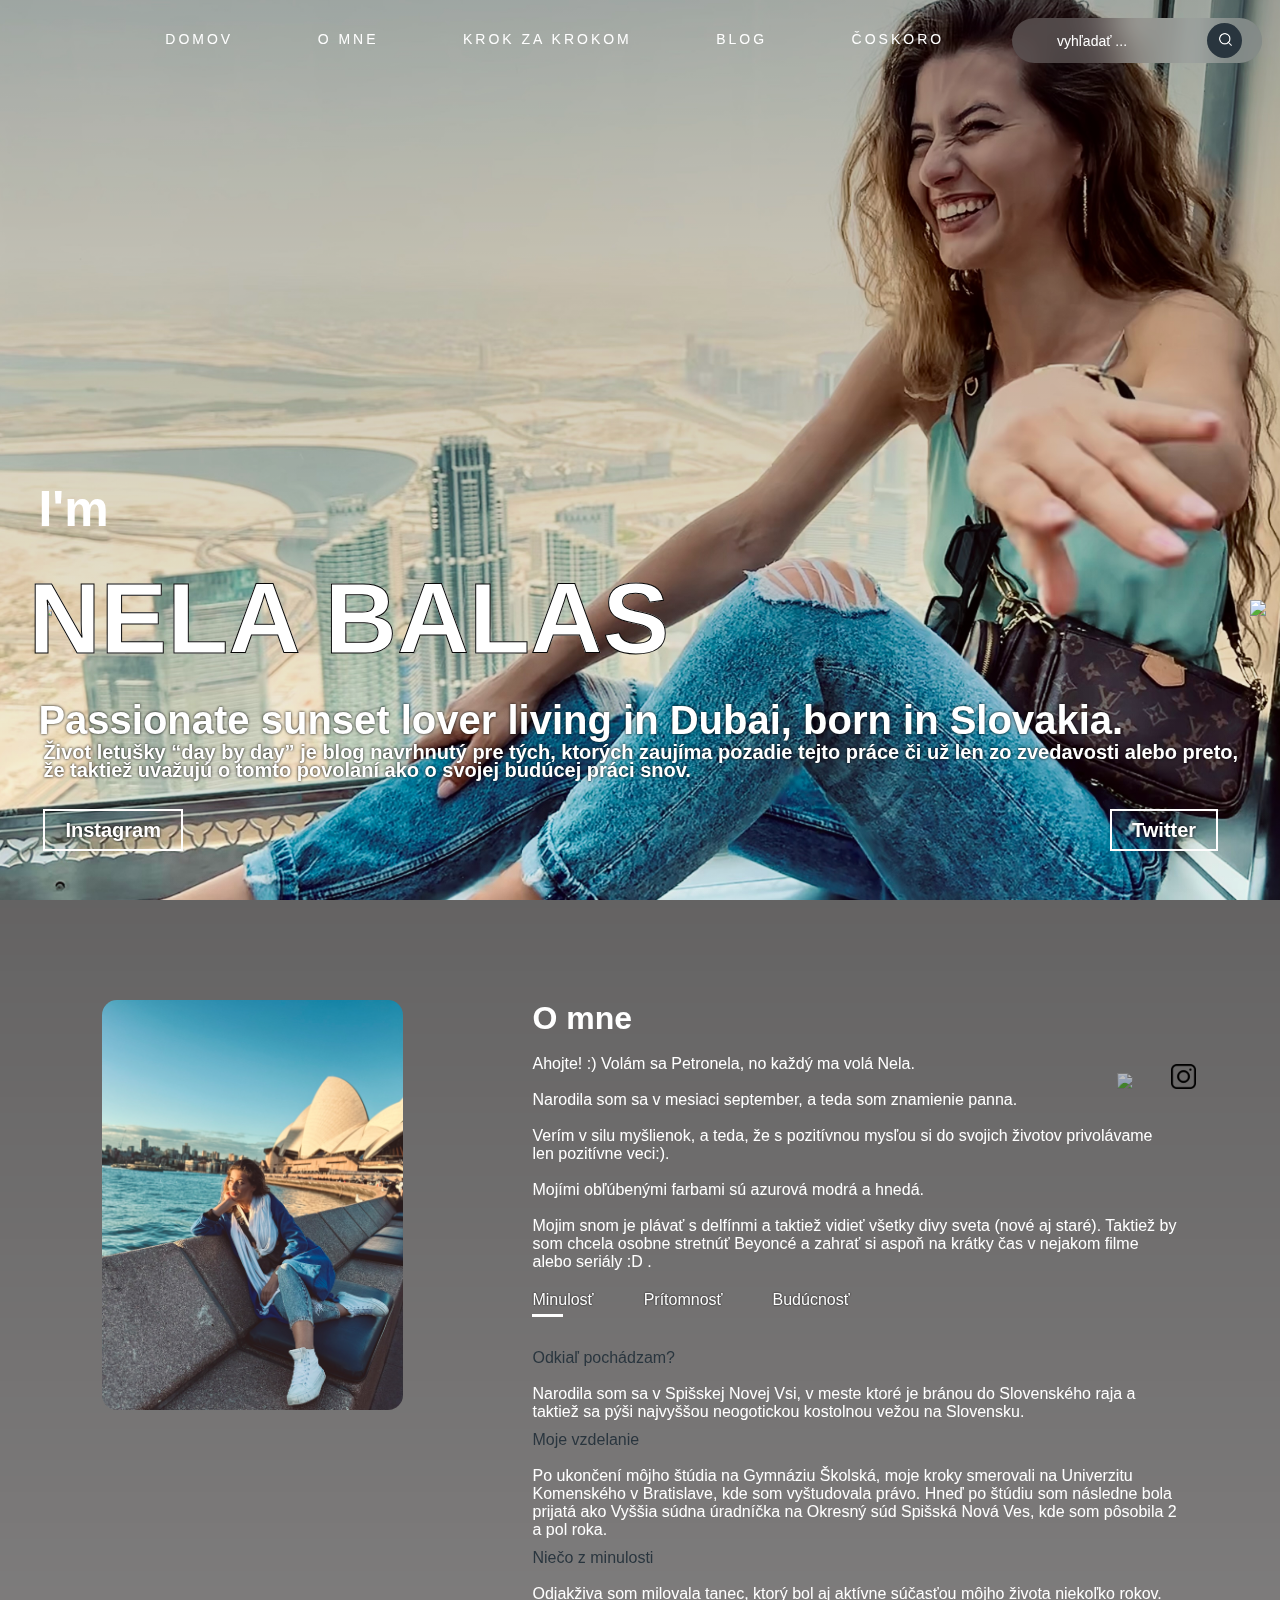
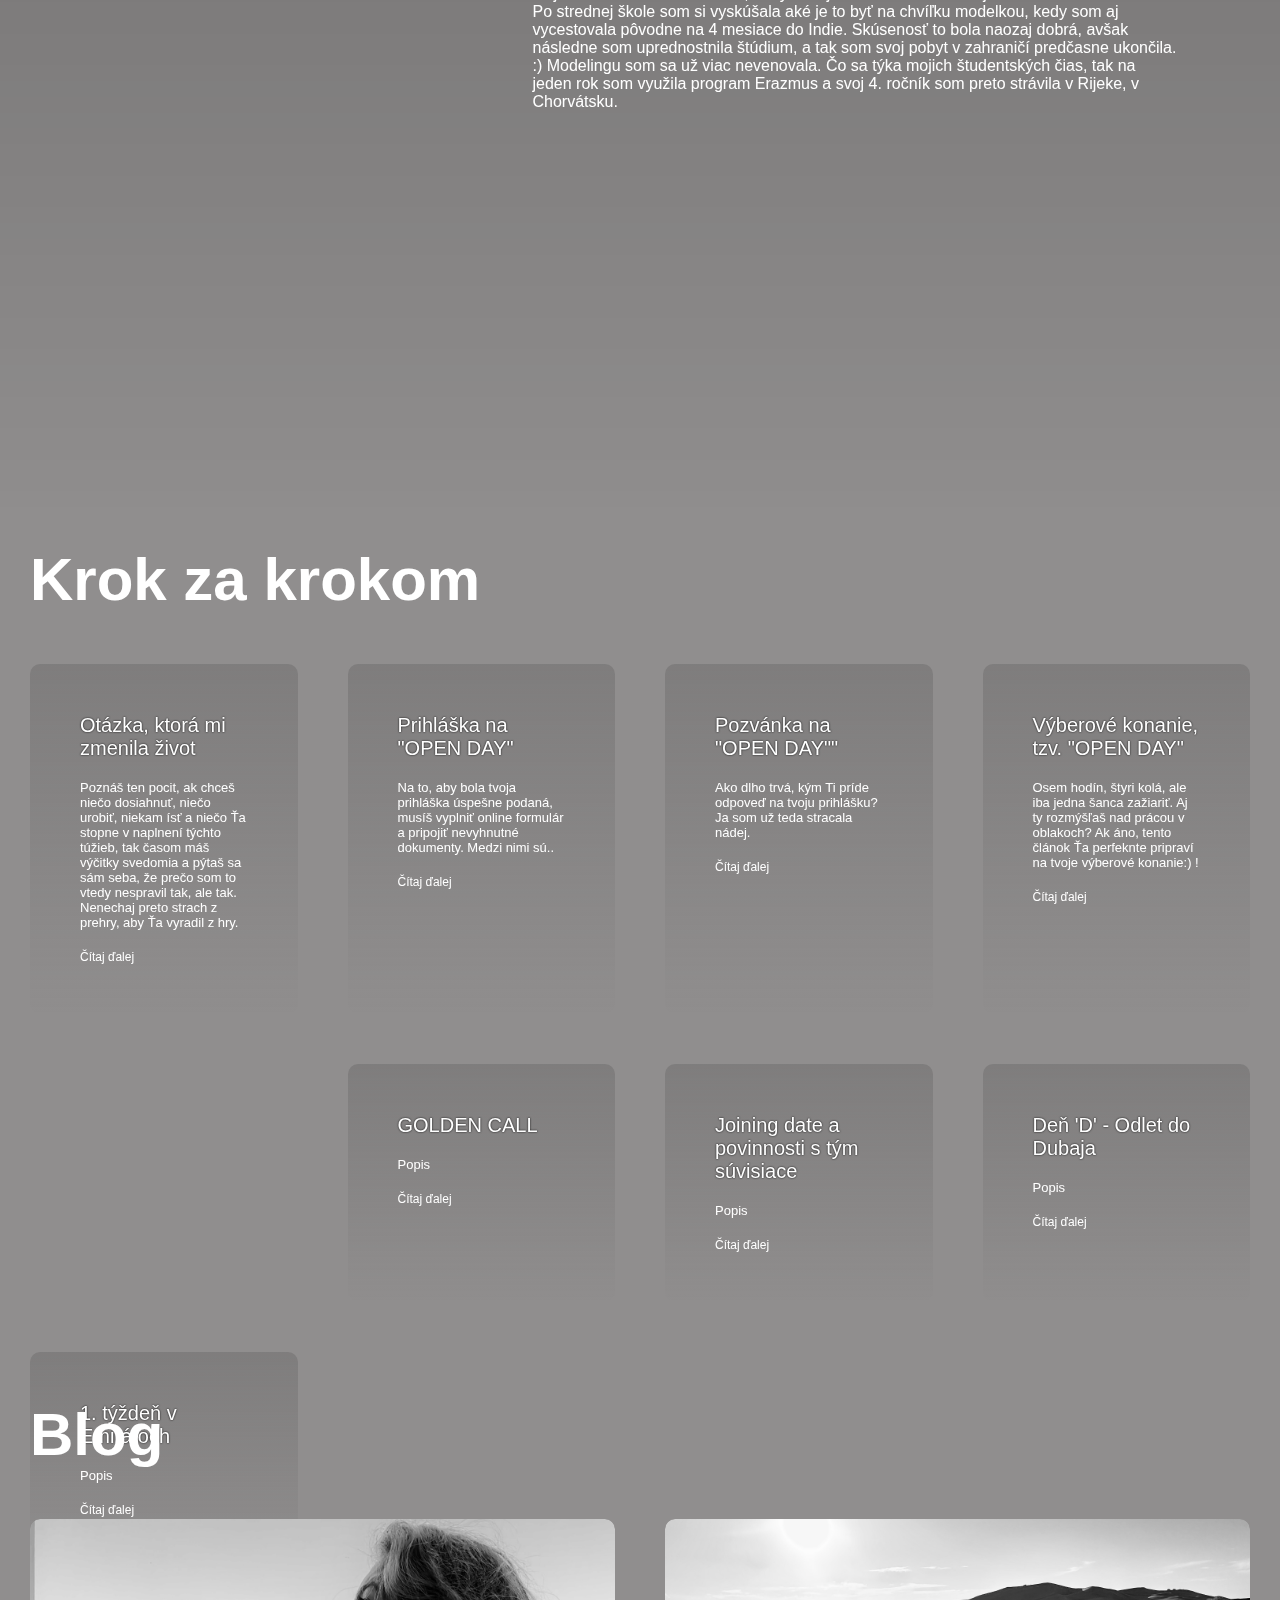
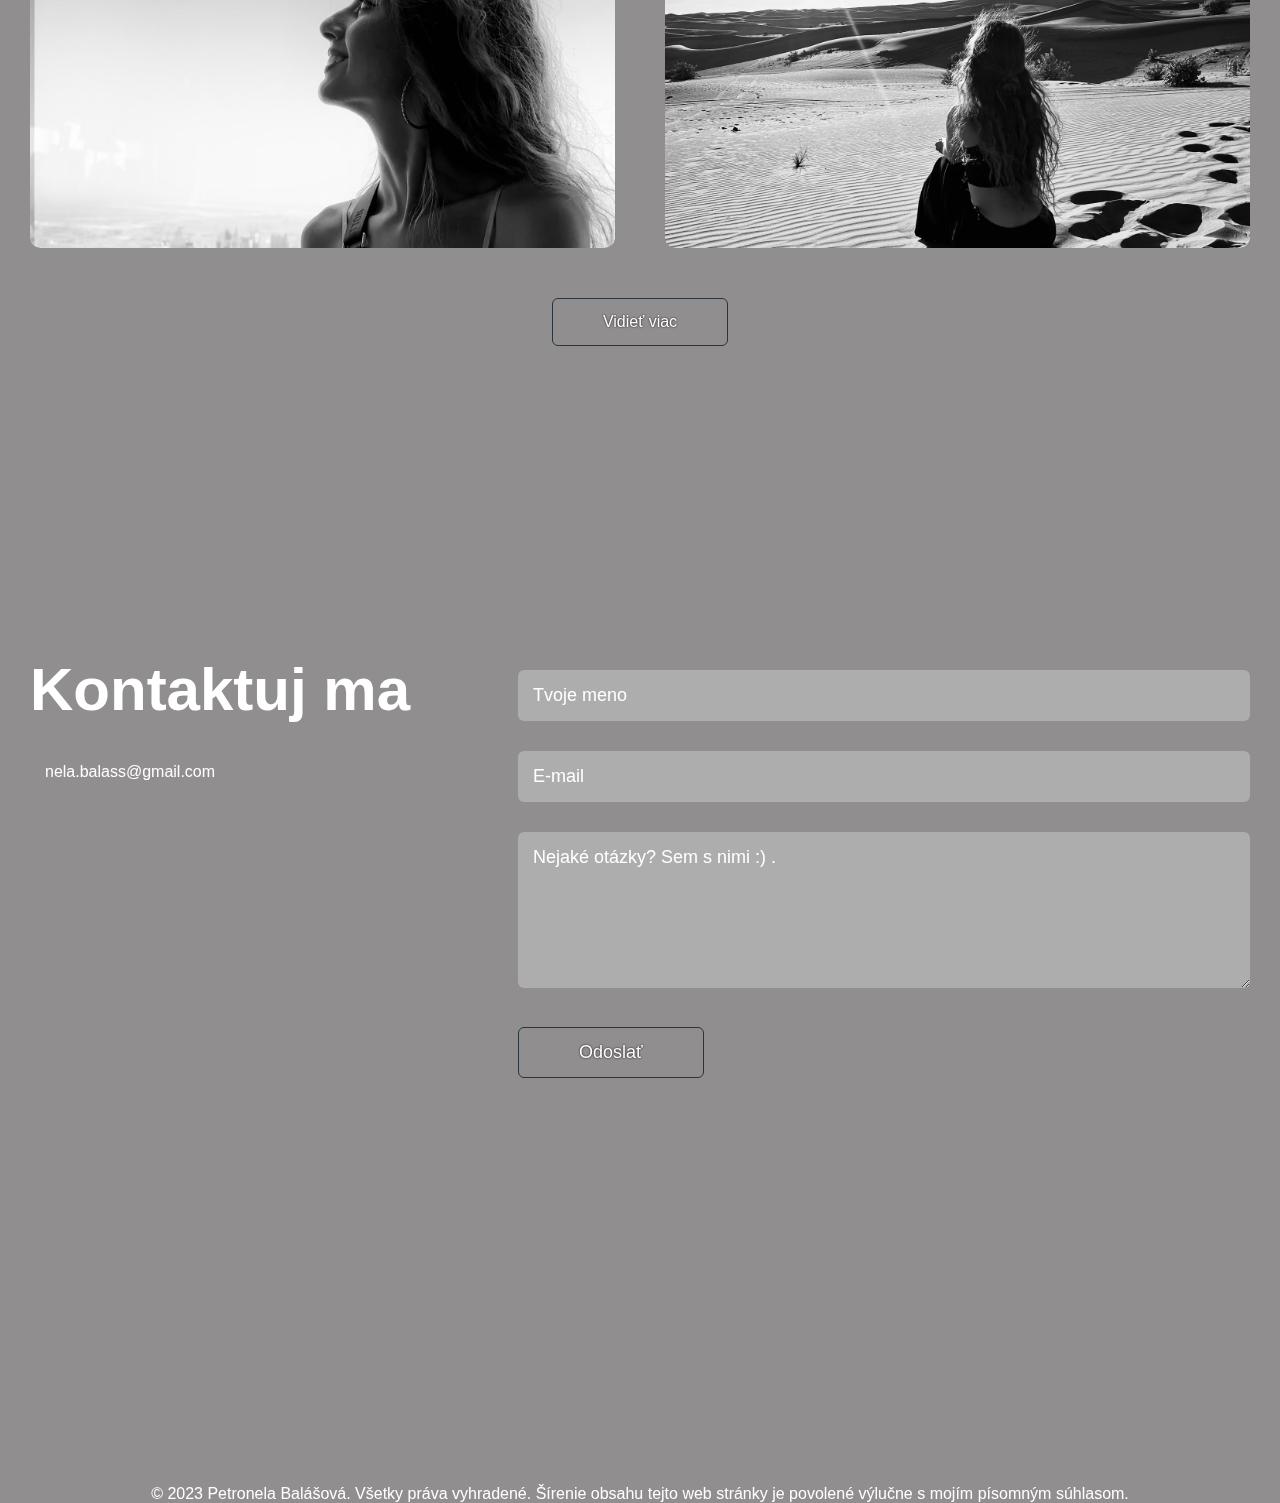
==== index.html @ 1aaf8945 "Update and rename index.htm to index.html" ====
<!DOCTYPE html>
<html>
<head>
    <meta charset="UTF-8">
    <meta http-equiv="X-UA-Compatible" content="IE=edge">
    <meta name="viewport" content="width=device-width, initial-scale=1.0">
    <title>Život letušky "Day By Day"</title>
    <link rel="stylesheet" href="style.css">
</head>
<body>
<div id="header">
    <div class="container">
        <nav>
            <img src="images/logo.png" class="logo">
            <ul>
                <div class="header-menu">
                <li class="nav-link"><a href="#domov">Domov</a></li>
                <li class="nav-link"><a href="#o_mne">O mne</a></li>
                <li class="nav-link"><a href="#krok_za_krokom">Krok za krokom</a></li>
                <li class="nav-link"><a href="#blog">Blog</a></li>
                <li class="nav-link"><a href="#coskoro">Čoskoro</a></li>
                <li class="nav-link"><a href="#kontakt">Kontakt</a></li>
                </div>
            </ul>
            <img src="images/cart.png" class="cart-icon">
        </nav>
        <div id="Domov" class="header-text">
            <p>I'm</p>
            <h1>NELA BALAS</h1>
            <h3>Passionate sunset lover living in Dubai, born in Slovakia.</h3>
            <h5>Život letušky “day by day” je blog navrhnutý pre tých, ktorých zaujíma pozadie tejto práce či už len zo zvedavosti alebo preto, <br> že taktiež uvažujú o tomto povolaní ako o svojej budúcej práci snov.</span>
            
            <div class="row">
                <a href="https://www.instagram.com/nela_balas/?__coig_restricted=1">Instagram</a>
                <a href="https://twitter.com/Balas_Nela">Twitter</a>
            </div>     
        </div>
        <form action="https://www.zivotletusky.net/search" method="get" class="search-bar">
            <input type="text" placeholder="vyhľadať ..." name="q">
            <button type="vyhľadať"><img src="images/search.png"></button>
        </form>

        <div class="social-icons">
            <a href=""><img src="images/twitter.png"></a>
            <a href="https://www.instagram.com/nela_balas/?__coig_restricted=1"><img src="images/instagram.png"></a>
        </div>
    </div>
</div>
    <!-----------Omne------------>
    <div id="o_mne">
        <div id="o_mne" class="container2">
            <div class="row">
                <div class="o_mne-col-1">
                    <img src="images/o mne cut.jpg">
                                
                </div>
                <div class="o_mne-col-2">
                    <h1>O mne</h1>
                    <p><br>Ahojte! :) Volám sa Petronela, no každý ma volá Nela. <br><br>Narodila som sa v mesiaci september, a teda som znamienie panna. <br><br>Verím v silu myšlienok, a teda, že s pozitívnou mysľou si do svojich životov privolávame len pozitívne veci:). <br><br>Mojími obľúbenými farbami sú azurová modrá a hnedá. <br><br>Mojim snom je plávať s delfínmi a taktiež vidieť všetky divy sveta (nové aj staré). Taktiež by som chcela osobne stretnúť Beyoncé a zahrať si aspoň na krátky čas v nejakom filme alebo seriály :D . </p>
                        <div class="tab-titles">
                            <p class="tab-links active-link" onclick="opentab('Minulosť')">Minulosť</p>
                            <p class="tab-links" onclick="opentab('Prítomnosť')">Prítomnosť</p>
                            <p class="tab-links" onclick="opentab('Budúcnosť')">Budúcnosť</p>
                        </div>
                        <div class="tab-contents active-tab" id="Minulosť">
                            <ul>
                                <li><span>Odkiaľ pochádzam?</span><br><br>Narodila som sa v Spišskej Novej Vsi, v meste ktoré je bránou do Slovenského raja a taktiež sa pýši najvyššou neogotickou kostolnou vežou na Slovensku.</li>
                                <li><span>Moje vzdelanie</span><br><br>Po ukončení môjho štúdia na Gymnáziu Školská, moje kroky smerovali na Univerzitu Komenského v Bratislave, kde som vyštudovala právo. Hneď po štúdiu som následne bola prijatá ako Vyššia súdna úradníčka na Okresný súd Spišská Nová Ves, kde som pôsobila 2 a pol roka.</li>
                                <li><span>Niečo z minulosti</span><br><br>Odjakživa som milovala tanec, ktorý bol aj aktívne súčasťou môjho života niekoľko rokov. Po strednej škole som si vyskúšala aké je to byť na chvíľku modelkou, kedy som aj vycestovala pôvodne na 4 mesiace do Indie. Skúsenosť to bola naozaj dobrá, avšak následne som uprednostnila štúdium, a tak som svoj pobyt v zahraničí predčasne ukončila. :) Modelingu som sa už viac nevenovala. Čo sa týka mojich študentských čias, tak na jeden rok som využila program Erazmus a svoj 4. ročník som preto strávila v Rijeke, v Chorvátsku.</li>
                            </ul>
                        </div>
                        <div class="tab-contents" id="Prítomnosť">
                            <ul>
                                <li><span>Práca</span><br><br>V súčasnosti pracujem ako letuška pre spoločnosť Emirates a keďže táto aerolinka má svoju základňu v Dubaji, 15. januára 2023 som sa tu aj presťahovala. Svoju prácu, ale aj Dubaj samotný milujem a preto sa v najbližšej dobe zatiaľ nechystám vrátiť späť na Slovensko.</li>
                                <li><span>Voľný čas</span><br><br>Ako letuška mám do mesiaca niekedy aj až 15 dní voľna a tak som hľadala spôsoby ako si tento čas vypĺniť. Keďže som mala naozaj pekné ohlasy na moju zmenu v živote, kedy z právničky na súde som presedlala na letušku a zároveň sa ma viacero ľudí začalo pýtať na život s takýmto zamestnaním, rozhodla som sa napísať o tom blog. V blogu sa chcem venovať všetkým detailom, a to od podania prihlášky, cez tréning, až po konkrétne lety. :) Momentálne sa preto vo svojom čase venujem prevažne blogu, avšak snažím sa aj socializovať a stretávať s priateľmi. Zároveň som objavila novú vášeň, ktorou je kreslenie, preto niektoré dni trávim čisto len nad plátnom. (Musím povedať, že je to za mňa najlepšie odreagovanie:) ) Aby však toho nebolo málo, učím sa španielčinu, opäť sa venujem fitnessu a v najbližšej dobe sa chcem vrátiť k tancovaniu. :)</li>
                                <li><span>Môj pohľad na život</span><br><br>Spoznávaním nových ľudí z rôznych kultúr, ale aj cestovaním a pozorovaním ako žijú iné krajiny, som si uvedomila, že sa nemám kde ponáhľať. Zo začiatku som pociťovala nátlak zo spoločnosti, kedy som si myslela, že v mojom veku je ideálne sa usadiť, zamerať sa na rodinu a mať stabilnú prácu. Dnes sa nad tým len zasmejem a som viac otvorená tomu, že všetko má svoj čas a príde to vtedy, kedy sme na to najviac pripravení, a teda nie je kam sa ponáhľať. :) Začať odznova, v podstate od nuly, v 27. rokoch preto nie je nič tragické ;).</li>
                            </ul>
                        </div>
                        <div class="tab-contents" id="Budúcnosť">
                            <ul>
                                <li><span>Kde sa vidím o 5 rokov?</span><br><br>Pôvodne som plánovala odísť do zahraničia len na krátky čas, trochu sa oťukať, ušetriť peniažky a vrátiť sa domov na Slovensko. Dnes mám už väčšie ambície, a preto plánujem mať do 5. rokov splatený svoj 2-izbový byt a taktiež začať podnikať v módnom priemysle.</li>
                                <li><span>A čo tak o 10?</span><br><br>Tu sa trošku pousmejem, pretože ambície mám naozaj vysoké. :D V módnom priemysle by som chcela zotrvať a preto dúfam, že sa mi do 10 rokov podarí vybudovať značku s pevnými základmi. :) Uvidíme teda v roku 2033 kám som to až dotiahla haha.</li>
                            </ul>
                        </div>
                </div>
            </div>
        </div>
    </div>
    <!-----------krokzakrokom------------>
<div id="krok_za_krokom">
    <div class="container3">
        <h1 class="sub-title">Krok za krokom</h1>
        <div class="services-list">
            <div>
                <h2>Otázka, ktorá mi zmenila život</h2>
                <p>Poznáš ten pocit, ak chceš niečo dosiahnuť, niečo urobiť, niekam ísť a niečo Ťa stopne v naplnení týchto túžieb, tak časom máš výčitky svedomia a pýtaš sa sám seba, že prečo som to vtedy nespravil tak, ale tak. Nenechaj preto strach z prehry, aby Ťa vyradil z hry.</p>
                <a href="krokzakrokom/otazkaktoramizmenilazivot.html">Čítaj ďalej</a>
            </div>
            <div>
                <h2>Prihláška na "OPEN DAY"</h2>
                <p>Na to, aby bola tvoja prihláška úspešne podaná, musíš vyplniť online formulár a pripojiť nevyhnutné dokumenty. Medzi nimi sú..</p>
                <a href="krokzakrokom/prihlaskanainterview/prihlaskanainterview.html">Čítaj ďalej</a>
            </div>
            <div>
                <h2>Pozvánka na "OPEN DAY""</h2>
                <p>Ako dlho trvá, kým Ti príde odpoveď na tvoju prihlášku? Ja som už teda stracala nádej.</p>
                <a href="krokzakrokom/pozvankanaOD/pozvankanaOD.html">Čítaj ďalej</a>
            </div>
            <div>
                <h2>Výberové konanie, tzv. "OPEN DAY"</h2>
                <p>Osem hodín, štyri kolá, ale iba jedna šanca zažiariť. Aj ty rozmýšľaš nad prácou v oblakoch? Ak áno, tento článok Ťa perfeknte pripraví na tvoje výberové konanie:) !</p>
                <a href="krokzakrokom/openday/openday.html">Čítaj ďalej</a>
            </div>
            <br>
            <div>
                <h2>GOLDEN CALL</h2>
                <p>Popis</p>
                <a href="čítaj ďalej">Čítaj ďalej</a>
            </div>
            <div>
                <h2>Joining date a povinnosti s tým súvisiace</h2>
                <p>Popis</p>
                <a href="čítaj ďalej">Čítaj ďalej</a>
            </div>
            <div>
                <h2>Deň 'D' - Odlet do Dubaja</h2>
                <p>Popis</p>
                <a href="čítaj ďalej">Čítaj ďalej</a>
            </div>
            <div>
                <h2>1. týždeň v Emirátoch</h2>
                <p>Popis</p>
                <a href="čítaj ďalej">Čítaj ďalej</a>
            </div>
        </div>
    </div>
</div>
    <!-----------blog------------>
<div id="blog">
    <div class="container3">
        <h1 class="sub-title">Blog</h1>
        <div class="work-list">
            <div class="work">
                <img src="images/background web version 2.jpg">
                <div class="layer">
                    <h3>Cestovanie</h3>
                    <p>Niečo o cestovaní</p>
                    <a href="#"><i class="fa-light fa-arrow-up-right-from-square"></i></a>
                </div>
            </div>
            <div class="work">
                <img src="images/zaujimavosti.jpg">
                <div class="layer">
                    <h3>Zaujímavosti</h3>
                    <p>Niečo o cestovaní</p>
                    <a href="#"><i class="fa-light fa-arrow-up-right-from-square"></i></a>
                </div>
            </div>
        </div>
        <a href="#" class="btn">Vidieť viac</a>
    </div>
</div>
    <!-----------contact------------>
<div id="kontakt">
    <div class="container3">
        <div class="row">
            <div class="contact-left">
                <h1 class="sub-title">Kontaktuj ma</h1>
                <p><i class="fa-sharp fa-solid fa-paper-plane"></i>nela.balass@gmail.com</p>
                <div class="social-icons">
                   <a href=""><i class="fab fa-instagram"></i></a> 
                </div>
            </div>
            <div class="contact-right">
                <form>
                    <input type="text" name="Meno" placeholder="Tvoje meno" required>
                    <input type="email" name="e-mail" placeholder="E-mail" required>
                    <textarea name="Správa" rows="6" placeholder="Nejaké otázky? Sem s nimi :) ."></textarea>
                    <button type="submit" class="btn btn2">Odoslať</button>
                </form>
            </div>
        </div>
    </div>
    <div class="copyright">
        <p>© 2023 Petronela Balášová. Všetky práva vyhradené. Šírenie obsahu tejto web stránky je povolené výlučne s mojím písomným súhlasom.</p>
    </div>
</div>

<script>

var tablinks = document.getElementsByClassName("tab-links");
var tabcontents = document.getElementsByClassName("tab-contents");
function opentab(tabname){
    for(tablink of tablinks){
        tablink.classList.remove("active-link");
    }
    for(tabcontent of tabcontents){
        tabcontent.classList.remove("active-tab");
    }
    event.currentTarget.classList.add("active-link");
    document.getElementById(tabname).classList.add("active-tab");
}

</script>

<script type="text/javascript">

    $(window).on("scroll", function(){
        if($(window).scrollTop()){
            $('nav').addClass('black');
        }
        else{
            $('nav').removeClass('black');
        }
    });

</script>

</body>
</html>
---- style.css ----
*{
    margin: 0;
    padding: 0;
    box-sizing: border-box;
    font-family: 'poppins', sans-serif;
}
html{
    scroll-behavior: smooth;
}
body{
    background: #908e8e;
    color: #fff;
    height: 300vh;
}
#header{
    width: 100%;
    height: 100vh;
    background-size: cover;
    background-position: center;
}
.header-menu{
    background-color: transparent;
    text-align: center;
    position: fixed;
    top: 0;
    width: 100%;
}
.header-menu ul{
    display: inline-flex;
    list-style: none;
    color: #fff;
}
.header-menu ul li{
    width: 120px;
    margin: 15px;
    padding: 15px;
}
.header-menu ul li a{
    text-decoration: none;
    color: #fff;
}

.container{
    width: 100%;
    height: 135vh;
    background-image: linear-gradient(rgba(0, 0, 0, 0.3),transparent),url(images/pozadie\ uvod\ farbne.jpg);
    background-size:cover;
    background-position: center;
    padding: 0 0 0 20;
    position: relative;
    background-attachment: fixed;
    display: flex;
    align-items: center;
    justify-content: right;
}
.search-bar{
    width: 90%;
    height: 5%;
    max-width: 250px;
    background: rgba(247, 242, 242, 0.2);
    display: inline-flex;
    align-items: center;
    border-radius: 30px;
    padding:10px 20px;
    position: fixed;
    top: 0;
    margin: 18px;
    backdrop-filter: blur(20px) saturate(80%);
}
.search-bar input{
    background: transparent;
    flex: 1;
    border: 0;
    outline: none;
    padding: 30px 25px;
    font-size: 14px;
    color: #fff;
    font-family: sans-serif;
}
::placeholder{
    color: #fff;
}
.search-bar button img{
    width: 14px;
}
.search-bar button{
    border: 0;
    border-radius: 50%;
    width: 35px;
    height: 35px;
    background: #29353e;
    
    cursor: pointer;
}
nav{
    display: flex;
    width:100%;
    align-items: center;
    justify-content: space-between;
    flex-wrap: wrap;
    padding: 5px 0;
    position: fixed;
}

.logo{
    width: 140px;
    cursor: pointer;
    position: fixed;
    float: left;
    font-weight: bold;
    font-size: 24px;
    margin: 16px 36px;
}
.cart-icon{
    width: 30px;
    cursor: pointer;
}
nav ul{
    list-style: none;
    background: rgba(0,0,0,0,);
    overflow: hidden;
    color: white;
    flex: 2;
    text-align: center;
    padding: 0;
    transition: 1s;
}
.nav.black ul{
    background: #000;
}
nav ul li{
    display: inline-block;
    padding: 20px;
    list-style: none;
    margin: 10px 20px;
}
nav ul li a{
    color: #fff;
    text-decoration: none;
    font-size: 14px;
    font-family: sans-serif;
    text-transform: uppercase;
    letter-spacing: 3px;
    position: relative;
}
nav ul li a::after{
    content: '';
    width: 0;
    height: 3px;
    position: absolute;
    bottom: -6px;
    transform: translateX(-50%);
    background: #fff;
    left: 50%;
    transition: 0.5s;
}
nav ul li a:hover::after{
    width: 100%;
}
.header-text{
    margin-top: 20%;
    font-size: 30px;
    color: #fff;
    position:absolute;
    bottom: 30%;
    left: 3%;
    font-family: sans-serif;
}
.header-text p{
    font-size: 50px;
    font-weight: 600;
    font-family: sans-serif;
}
.header-text h1{
    font-size: 100px;
    line-height: 160px;
    margin-left: -10px;
    color: white;
    -webkit-text-stroke: 1px #060606;
    background: url(images/background-image2.png);
    -webkit-background-clip: text;
    background-position: 0 0;
    animation: back 50s linear infinite;
    font-family: sans-serif;
    
}  
@keyframes back{
    100%{
        background-position: 2000px 0;
    }
}


.header-text h3{
    font-size: 40px;
    font-size: 500;
    text-shadow: 0 0 3px #020202 ;
    font-family: sans-serif;
}
.header-text h5{
    color: #ffffff;
    font-size: 20px;
    line-height: 18px;
    margin-left: 5px;
    text-shadow: 0 0 3px #020202;
    font-family: sans-serif;
}
.header-text .row{
    display: flex;
    align-items: center;
    flex-wrap: wrap;
    margin-top: 30px;
    font-family: sans-serif;
}
.header-text a{
    color: rgb(255, 254, 254);
    text-decoration: none;
    padding: 10px 20px;
    margin-right: 20px;
    border: 2px solid rgb(255,254,254);
    display: flex;
    align-items: center;
}

.social-icons{
    position: absolute;
    right: 5%;
    bottom: 8%;
}
.social-icons img{
    width: 25px;
    display: block;
    margin: 25px 5px;
}
/*--------omne-------------*/
.container2{
    width: 100%;
    height: 135vh;
    background-image: linear-gradient(rgba(0,0,0,0.3),transparent),url(images/pozadie.jpg);
    background-size:cover;
    background-position: center;
    padding: 100px 8%;
    position: relative;
}
#o_mne{
    padding: 100px 50;
    color: #fff;
}
.row{
    display: flex;
    justify-content: space-between;
    flex-wrap: wrap;
}
.o_mne-col-1{
    flex-basis: 35%;
}

.o_mne-col-1 img{
    width: 80%;
    border-radius: 15px;
}
.o_mne-col-2{
    flex-basis: 60%;
    
}
.sub-title{
    font-size: 60px;
    font-weight: 600;
    color: #fff;
}

.tab-titles{
    display: flex;
    margin: 20px 0 40px;
    text-shadow: 0 0 2px #020202 ;
}
.tab-links{
    margin-right: 50px;
    font-size: 500;
    cursor: pointer;
    position: relative;
}
.tab-links::after{
    content: '';
    width: 0;
    height: 3px;
    background: #fff;
    position: absolute;
    left: 0;
    bottom: -8px;
    transition: 0.5s;
}
.tab-links.active-link::after{
    width: 50%;
}
.tab-contents ul li{
    list-style: none;
    margin: 10px 0;
}
.tab-contents ul li span{
    color: #29353e;
    font-size: 16px;
}
.tab-contents{
    display: none;
}
.tab-contents.active-tab{
    display: block;
}

/*--------services-------------*/

.container3{
    width: 100%;
    height: 95vh;
    background-image: linear-gradient(rgba(0,0,0,0.3),transparent),url(images/web\ stranka\ farebna.jpg);
    background-size:cover;
    background-position: top;
    padding: 30px;
    position: relative;
    background-attachment: fixed;
}
#services{
    padding: 30px 0;
}
.services-list{
    display: grid;
    grid-template-columns: repeat(auto-fit, minmax(250px, 1fr));
    grid-gap: 50px;
    margin-top: 50px;
}
.services-list div{
background: linear-gradient(rgba(88, 87, 87, 0.3),transparent);
padding: 50px;
font-size: 13px;
font-weight: 300;
border-radius: 10px;
transition: background 0.5s, transform 0.5s;
}
.services-list div h2{
    font-size: 20px;
    font-weight: 500;
    margin-bottom: 15px;
    color: #fff;
    text-shadow: 0 0 2px #020202 ;
}
.services-list div a{
    text-decoration: none;
    color: #fff;
    font-size: 12px;
    margin-top: 20px;
    display: inline-block;
}
.services-list div p{
    font-size: 0 8px;
    font-weight: 500;
    margin-top: 20px;
    color: #fff;
}
.services-list div:hover{
    background: linear-Gradient(#29353e, transparent);
    transform: translateY(-10px);
}
/*--------blog-------------*/
#blog{
    padding: 0px 0;
}
.work-list{
    display: grid;
    grid-template-columns: repeat(auto-fit, minmax(250px, 1fr));
    grid-gap: 50px;
    margin-top: 50px;
}
.work{
    border-radius: 10px;
    position: relative;
    overflow: hidden;
}
.work img{
    width: 100%;
    border-radius: 10px;
    display: block;
    transition: transform 0.5s;
}
.layer{
    width: 100%;
    height: 0;
    background: linear-gradient(rgba(234, 179, 91, 0.773), #fff);
    border-radius: 10px;
    position: absolute;
    left: 0;
    bottom: 0;
    overflow: hidden;
    display: flex;
    align-items: center;
    justify-content: center;
    flex-direction: column;
    padding: 0 40px;
    text-align: center;
    font-size: 14px;
    transition: height 0.5s;
}
.layer h3{
    font-weight: 500;
    margin-bottom: 20px;
}
.layer a{
    margin-top: 20px;
    color: #ff004f;
    text-decoration: none;
    font-size: 18px;
    line-height: 60px;
    background: #fff;
    width: 60px;
    height: 60px;
    border-radius: 50%;
    text-align: center;

}
.work:hover img{
    transform: scale(1.1);
}
.work:hover .layer{
    height: 100%;
}
.btn{
    display: block;
    margin: 50px auto;
    width: fit-content;
    border: 1px solid #29353e;
    padding: 14px 50px;
    border-radius: 6px;
    text-decoration: none;
    color: #fff;
    text-shadow: 0 0 2px #020202 ;
    transition: background 0.5s;
}
.btn:hover{
    background: #29353e;
}
/*--------contact-------------*/
.contact-left{
    flex-basis: 35%;
}
.contact-right{
    flex-basis: 60%;
}
.contact-left p{
    margin-top: 30px;
}
.contact-left p i{
    color: #fff;
    margin-right: 15px;
    font-size: 25px;
}
.social-icons{
    margin-top: 30px;
}
.social-icons a{
    text-decoration: none;
    font-size: 30px;
    margin-right: 15px;
    color: rgb(255, 255, 255);
    display: inline-block;
    transition: transform 0.5s;
}
.social-icons a:hover{
    color: #fff;
    transform: translateY(-5px);
}
.btn.btn2{
    display: inline-block;
    background: #908e8e;
}
.contact-right form{
    width: 100%;
}
form input, form textarea{
    width: 100%;
    border: 0;
    outline: none;
    background: #aeadad;
    padding: 15px;
    margin: 15px 0;
    color: #fff;
    font-size: 18px;
    border-radius: 6px;
}
form .btn2{
    padding: 14px 60px;
    font-size: 18px;
    margin-top: 20px;
    cursor: pointer;
}
.copyright{
    width: 100%;
    text-align: center;
    padding: 0px 0;
    background: #908e8e;
    font-weight: 300;
    margin-top: 5px;
    bottom: 10px;
    color: #fff;
}

/*--------css for small screens-------------*/
@media only screen and (max-with: 600px){
    #header{
        background-image: url(images/background1.jpg);
    }

}
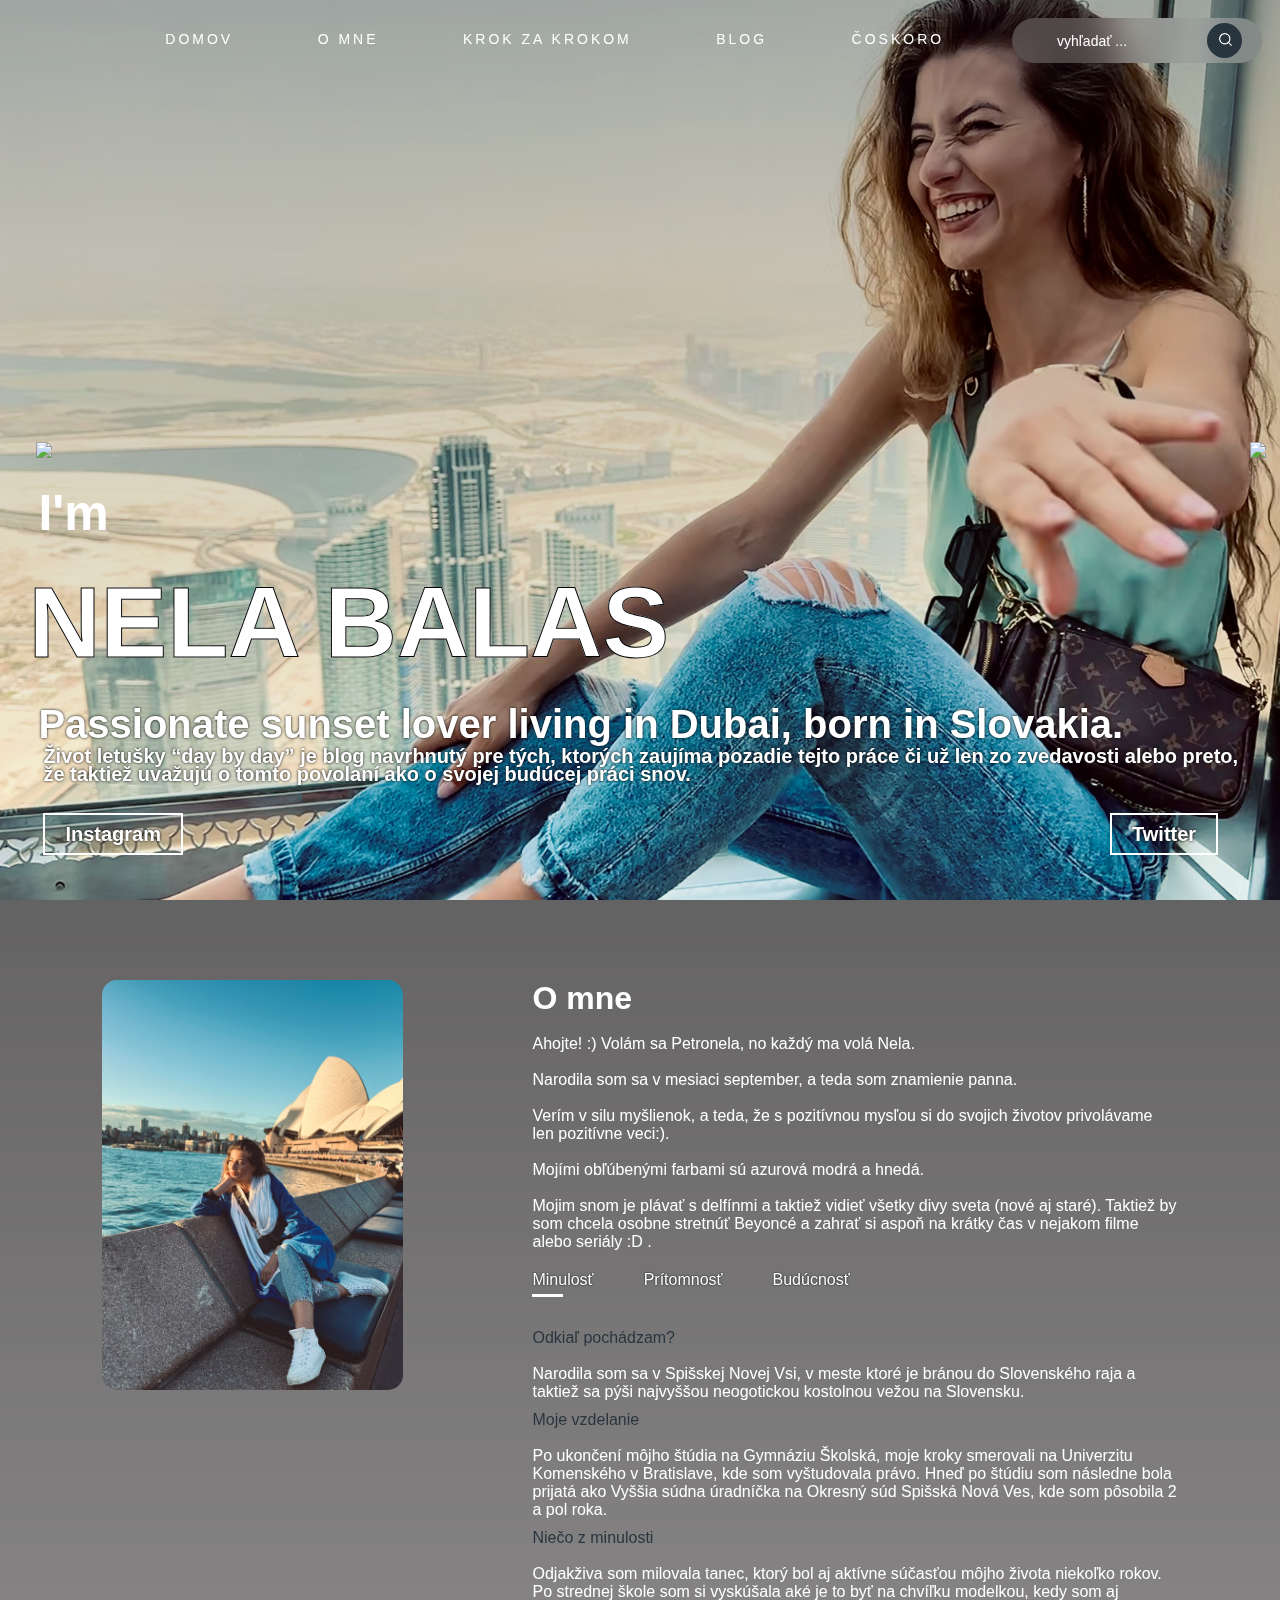
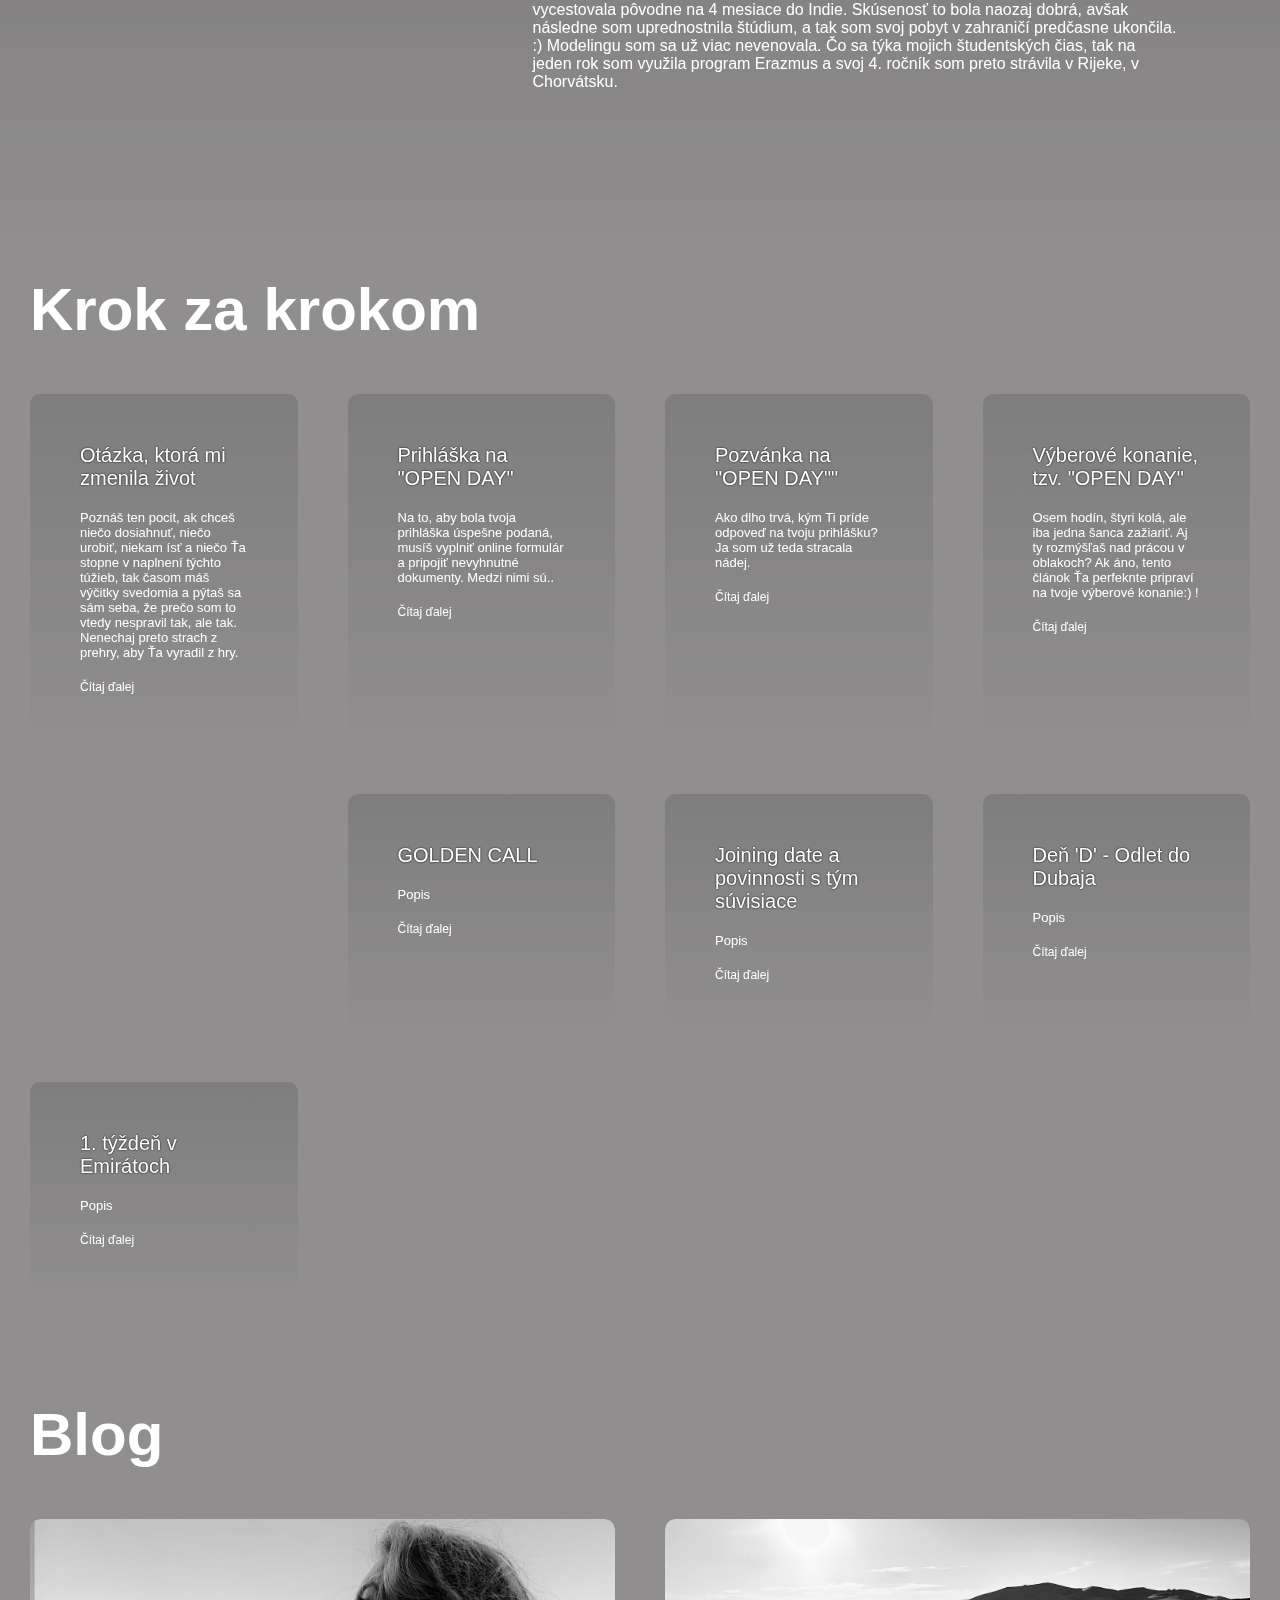
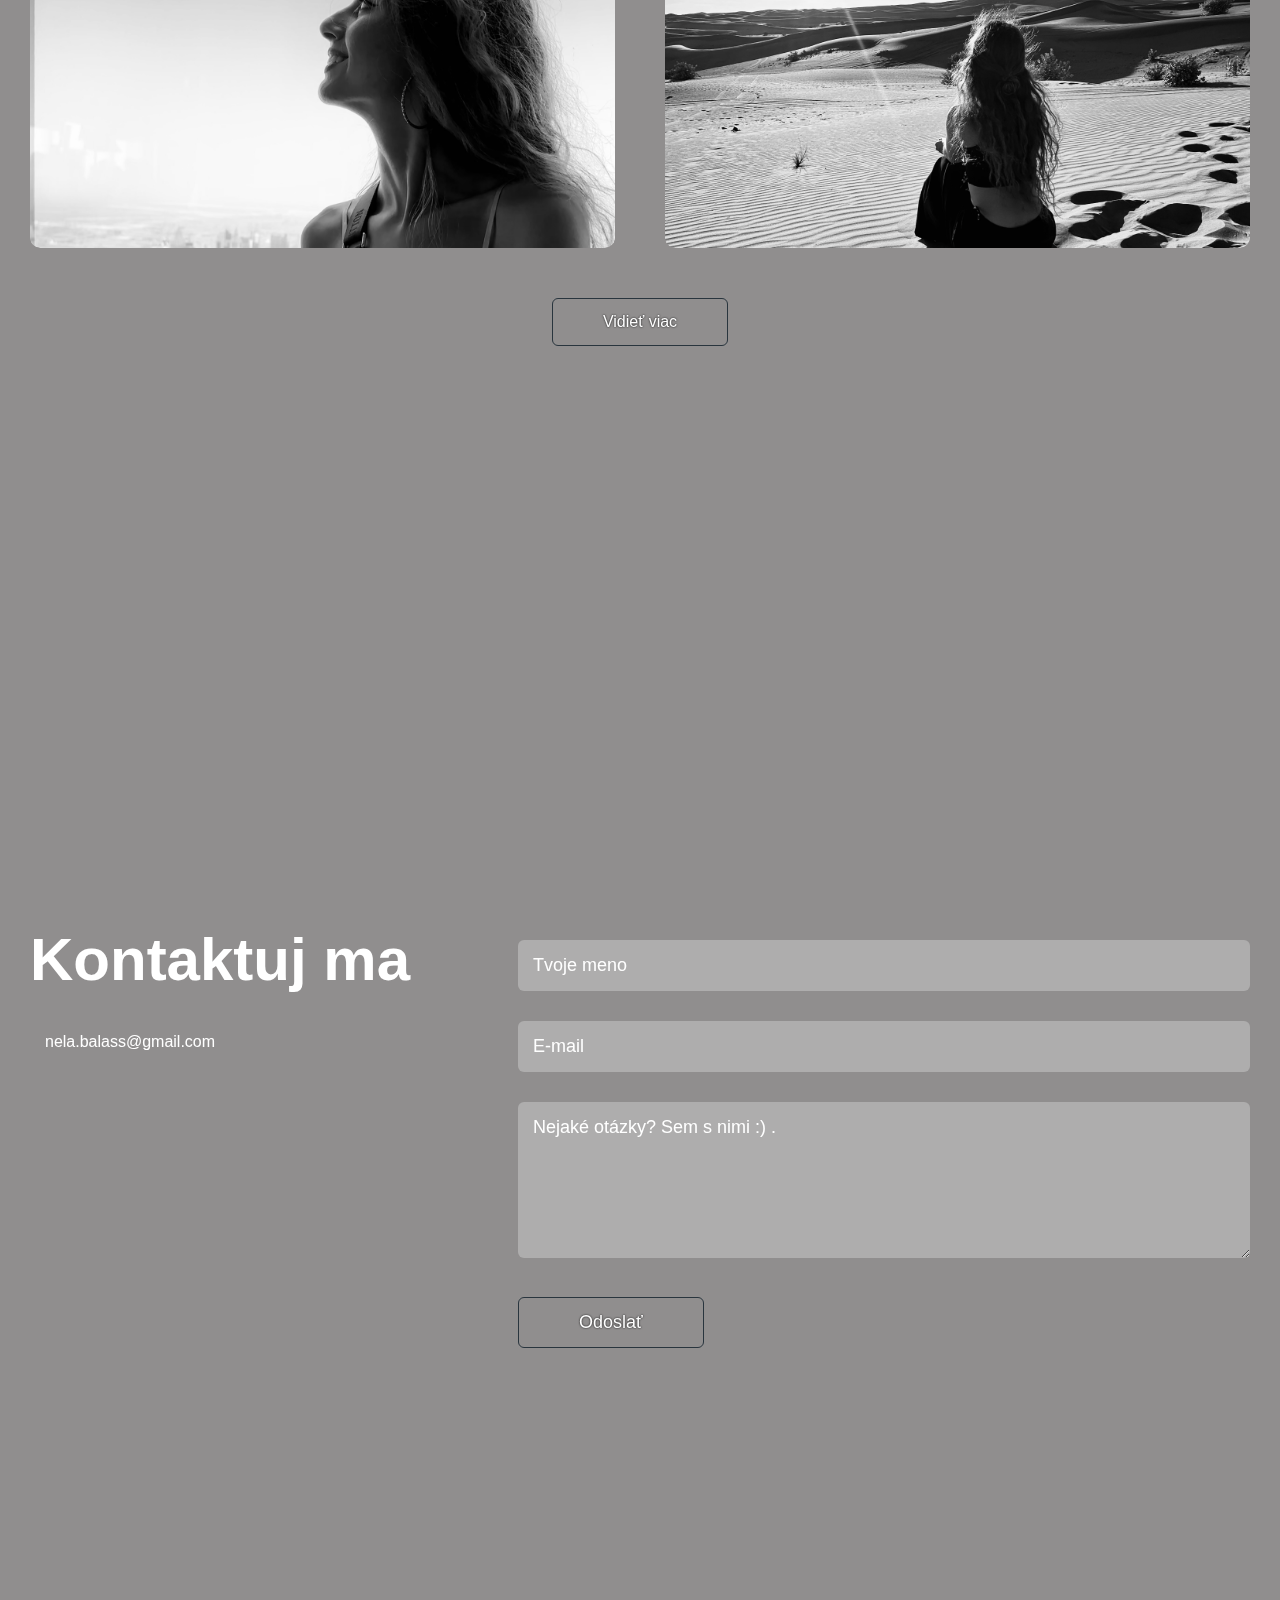
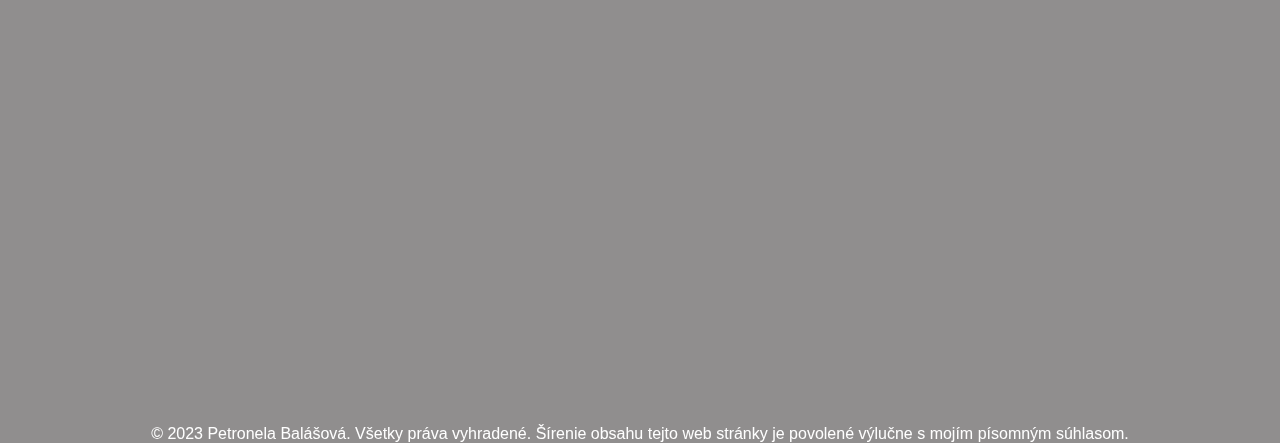
==== commit 747bd9c2: "Update index.html" ====
--- a/index.html
+++ b/index.html
@@ -35,16 +35,11 @@
                 <a href="https://twitter.com/Balas_Nela">Twitter</a>
             </div>     
         </div>
-        <form action="https://www.zivotletusky.net/search" method="get" class="search-bar">
+        <form action="https://www.zivotletusky.net" method="get" class="search-bar">
             <input type="text" placeholder="vyhľadať ..." name="q">
             <button type="vyhľadať"><img src="images/search.png"></button>
         </form>
-
-        <div class="social-icons">
-            <a href=""><img src="images/twitter.png"></a>
-            <a href="https://www.instagram.com/nela_balas/?__coig_restricted=1"><img src="images/instagram.png"></a>
-        </div>
-    </div>
+  </div>
 </div>
     <!-----------Omne------------>
     <div id="o_mne">
--- a/style.css
+++ b/style.css
@@ -10,7 +10,7 @@
 body{
     background: #908e8e;
     color: #fff;
-    height: 300vh;
+    height: 500vh;
 }
 #header{
     width: 100%;
@@ -42,7 +42,7 @@
 
 .container{
     width: 100%;
-    height: 135vh;
+    height: 100vh;
     background-image: linear-gradient(rgba(0, 0, 0, 0.3),transparent),url(images/pozadie\ uvod\ farbne.jpg);
     background-size:cover;
     background-position: center;
@@ -162,7 +162,7 @@
     font-size: 30px;
     color: #fff;
     position:absolute;
-    bottom: 30%;
+    bottom: 5%;
     left: 3%;
     font-family: sans-serif;
 }
@@ -235,11 +235,11 @@
 /*--------omne-------------*/
 .container2{
     width: 100%;
-    height: 135vh;
+    height: 105vh;
     background-image: linear-gradient(rgba(0,0,0,0.3),transparent),url(images/pozadie.jpg);
     background-size:cover;
     background-position: center;
-    padding: 100px 8%;
+    padding: 80px 8%;
     position: relative;
 }
 #o_mne{
@@ -312,7 +312,7 @@
 
 .container3{
     width: 100%;
-    height: 95vh;
+    height: 125vh;
     background-image: linear-gradient(rgba(0,0,0,0.3),transparent),url(images/web\ stranka\ farebna.jpg);
     background-size:cover;
     background-position: top;
@@ -509,4 +509,4 @@
         background-image: url(images/background1.jpg);
     }
 
-}+}
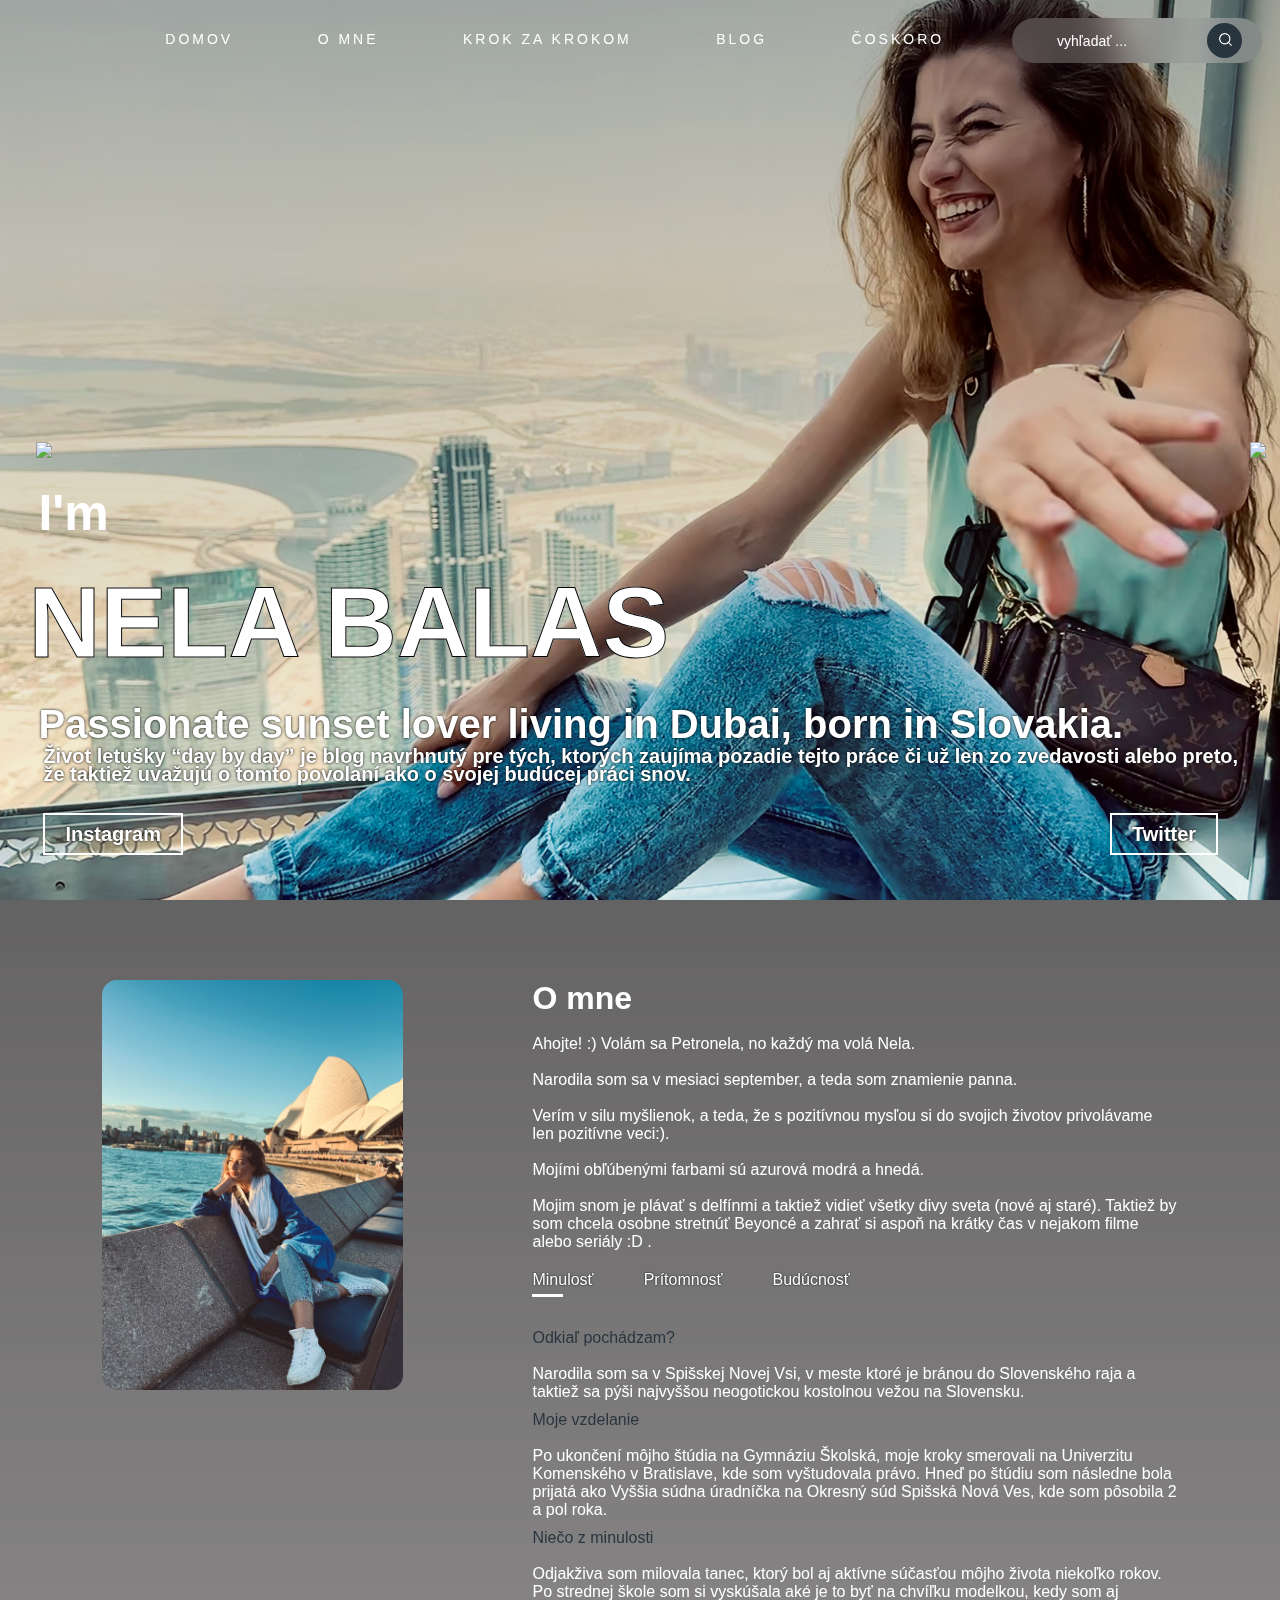
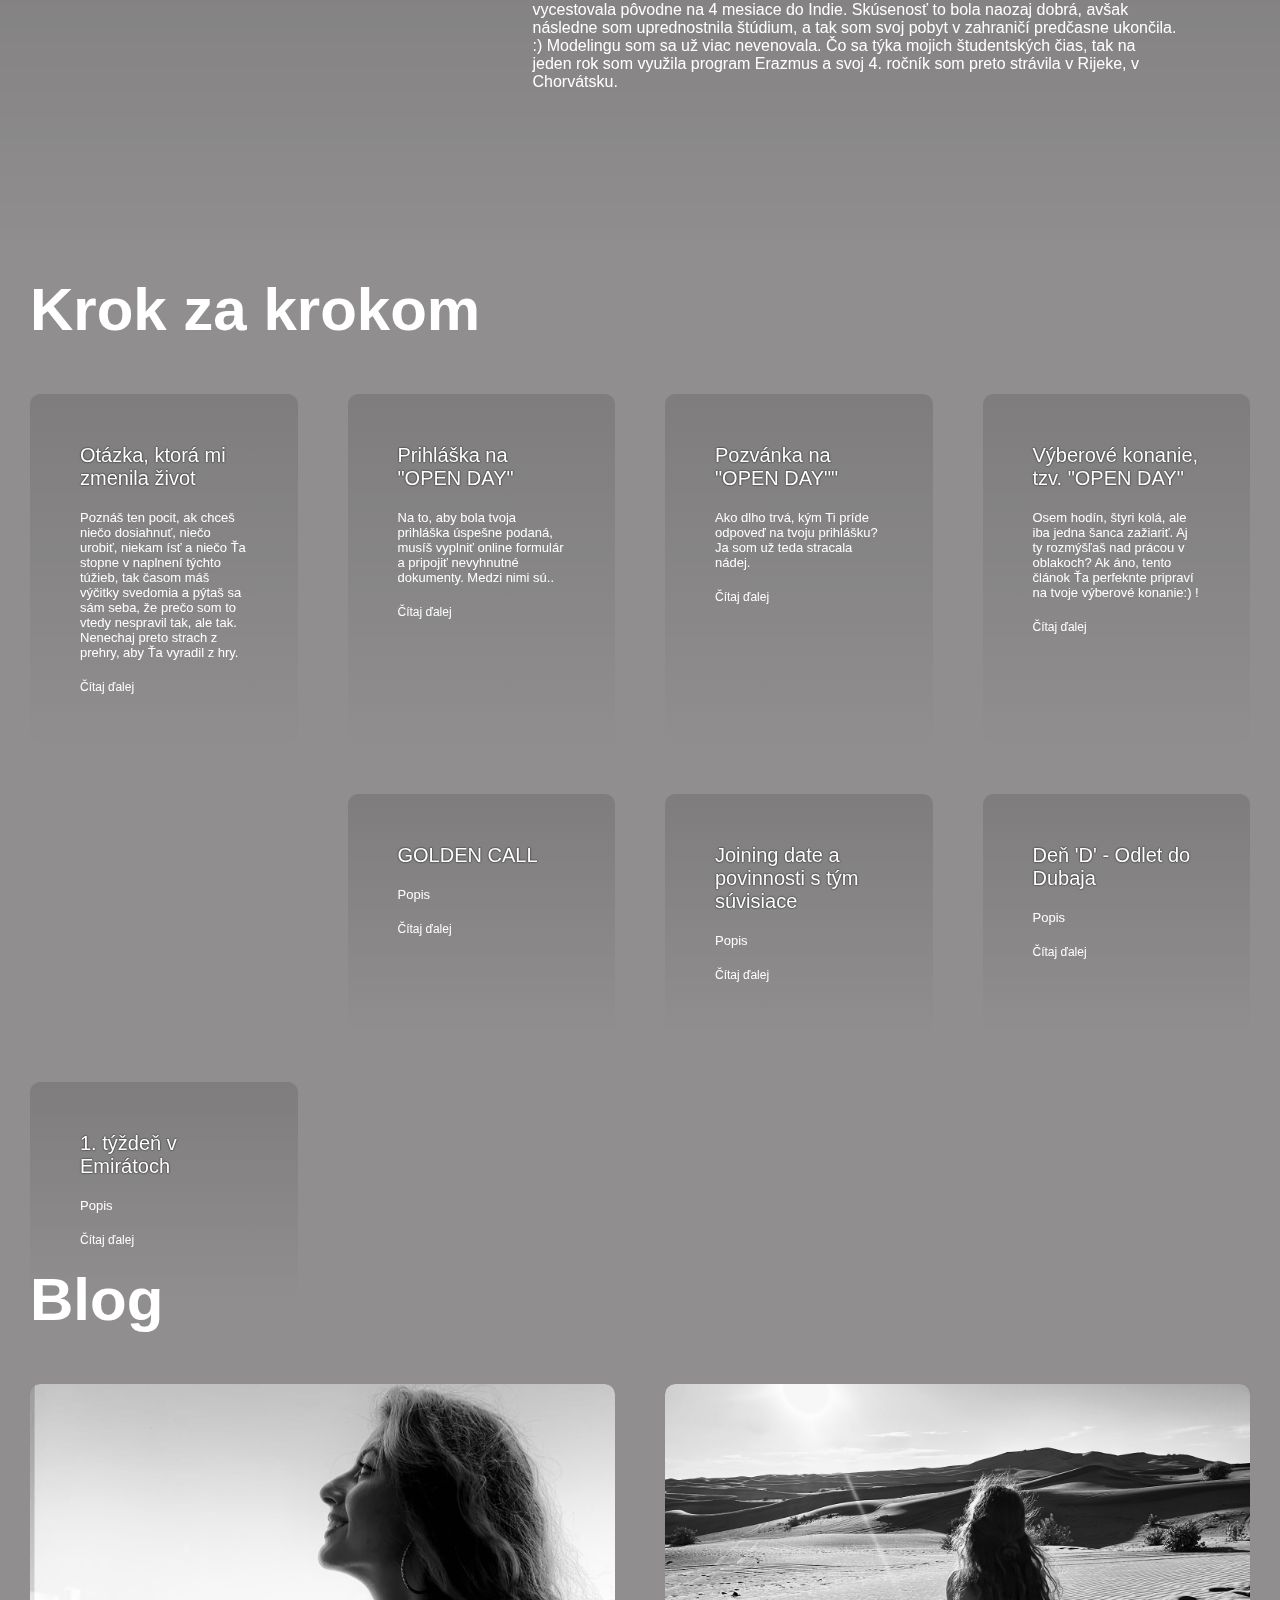
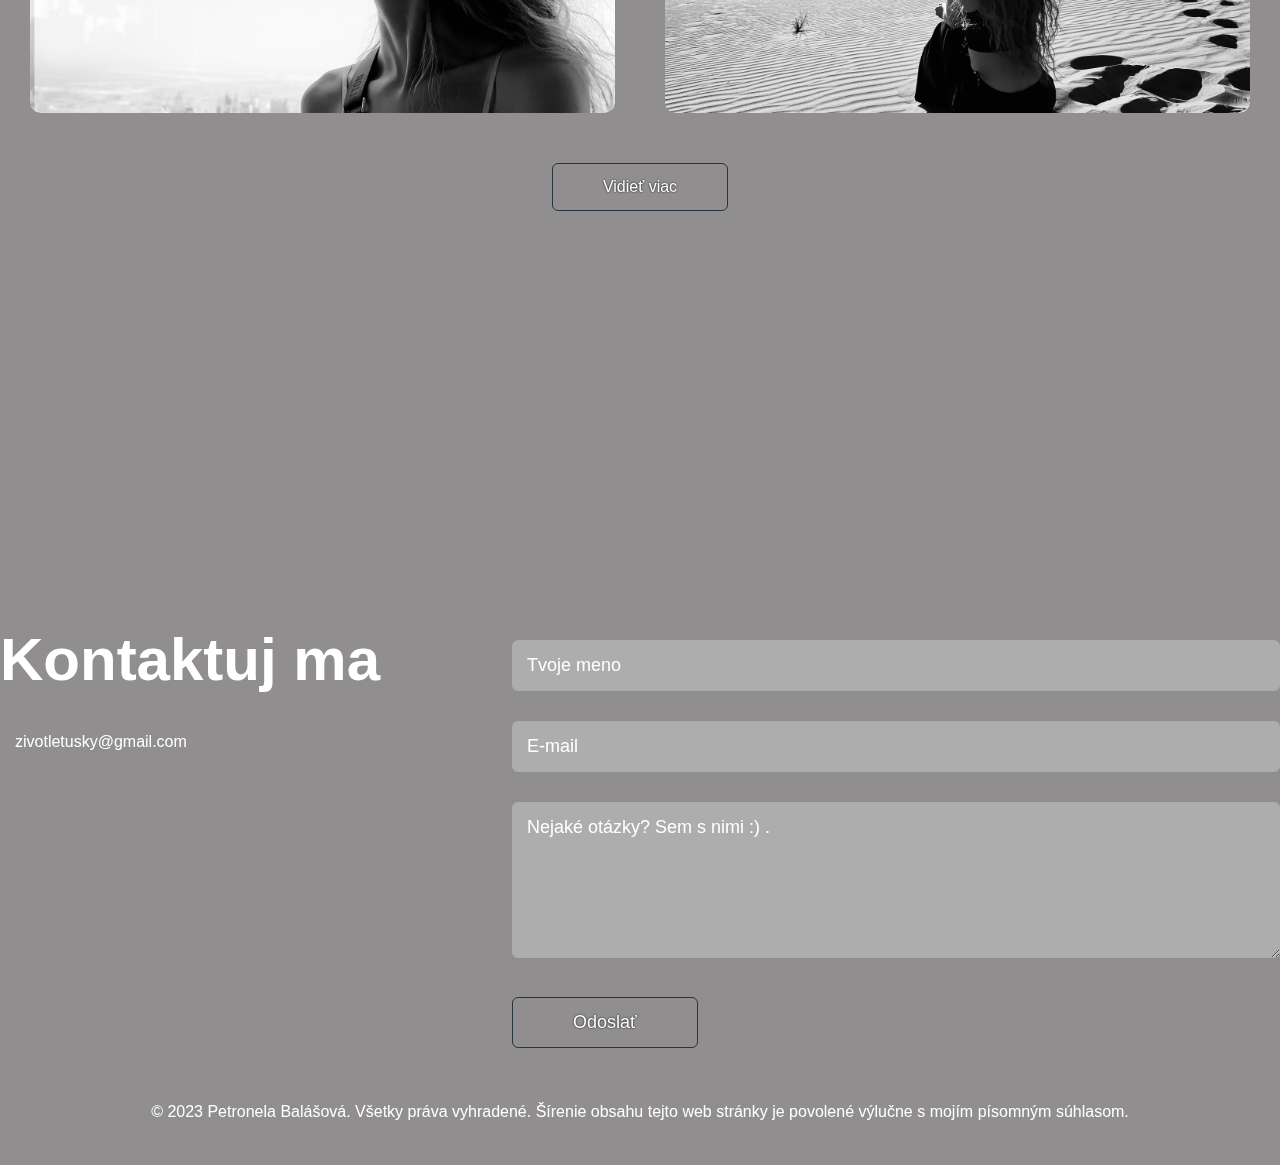
==== commit b21ea7ed: "Update index.html" ====
--- a/index.html
+++ b/index.html
@@ -157,11 +157,11 @@
 </div>
     <!-----------contact------------>
 <div id="kontakt">
-    <div class="container3">
+    <div class="container4">
         <div class="row">
             <div class="contact-left">
                 <h1 class="sub-title">Kontaktuj ma</h1>
-                <p><i class="fa-sharp fa-solid fa-paper-plane"></i>nela.balass@gmail.com</p>
+                <p><i class="fa-sharp fa-solid fa-paper-plane"></i>zivotletusky@gmail.com</p>
                 <div class="social-icons">
                    <a href=""><i class="fab fa-instagram"></i></a> 
                 </div>
--- a/style.css
+++ b/style.css
@@ -10,7 +10,7 @@
 body{
     background: #908e8e;
     color: #fff;
-    height: 500vh;
+    height: 485vh;
 }
 #header{
     width: 100%;
@@ -222,16 +222,6 @@
     align-items: center;
 }
 
-.social-icons{
-    position: absolute;
-    right: 5%;
-    bottom: 8%;
-}
-.social-icons img{
-    width: 25px;
-    display: block;
-    margin: 25px 5px;
-}
 /*--------omne-------------*/
 .container2{
     width: 100%;
@@ -312,7 +302,7 @@
 
 .container3{
     width: 100%;
-    height: 125vh;
+    height: 110vh;
     background-image: linear-gradient(rgba(0,0,0,0.3),transparent),url(images/web\ stranka\ farebna.jpg);
     background-size:cover;
     background-position: top;
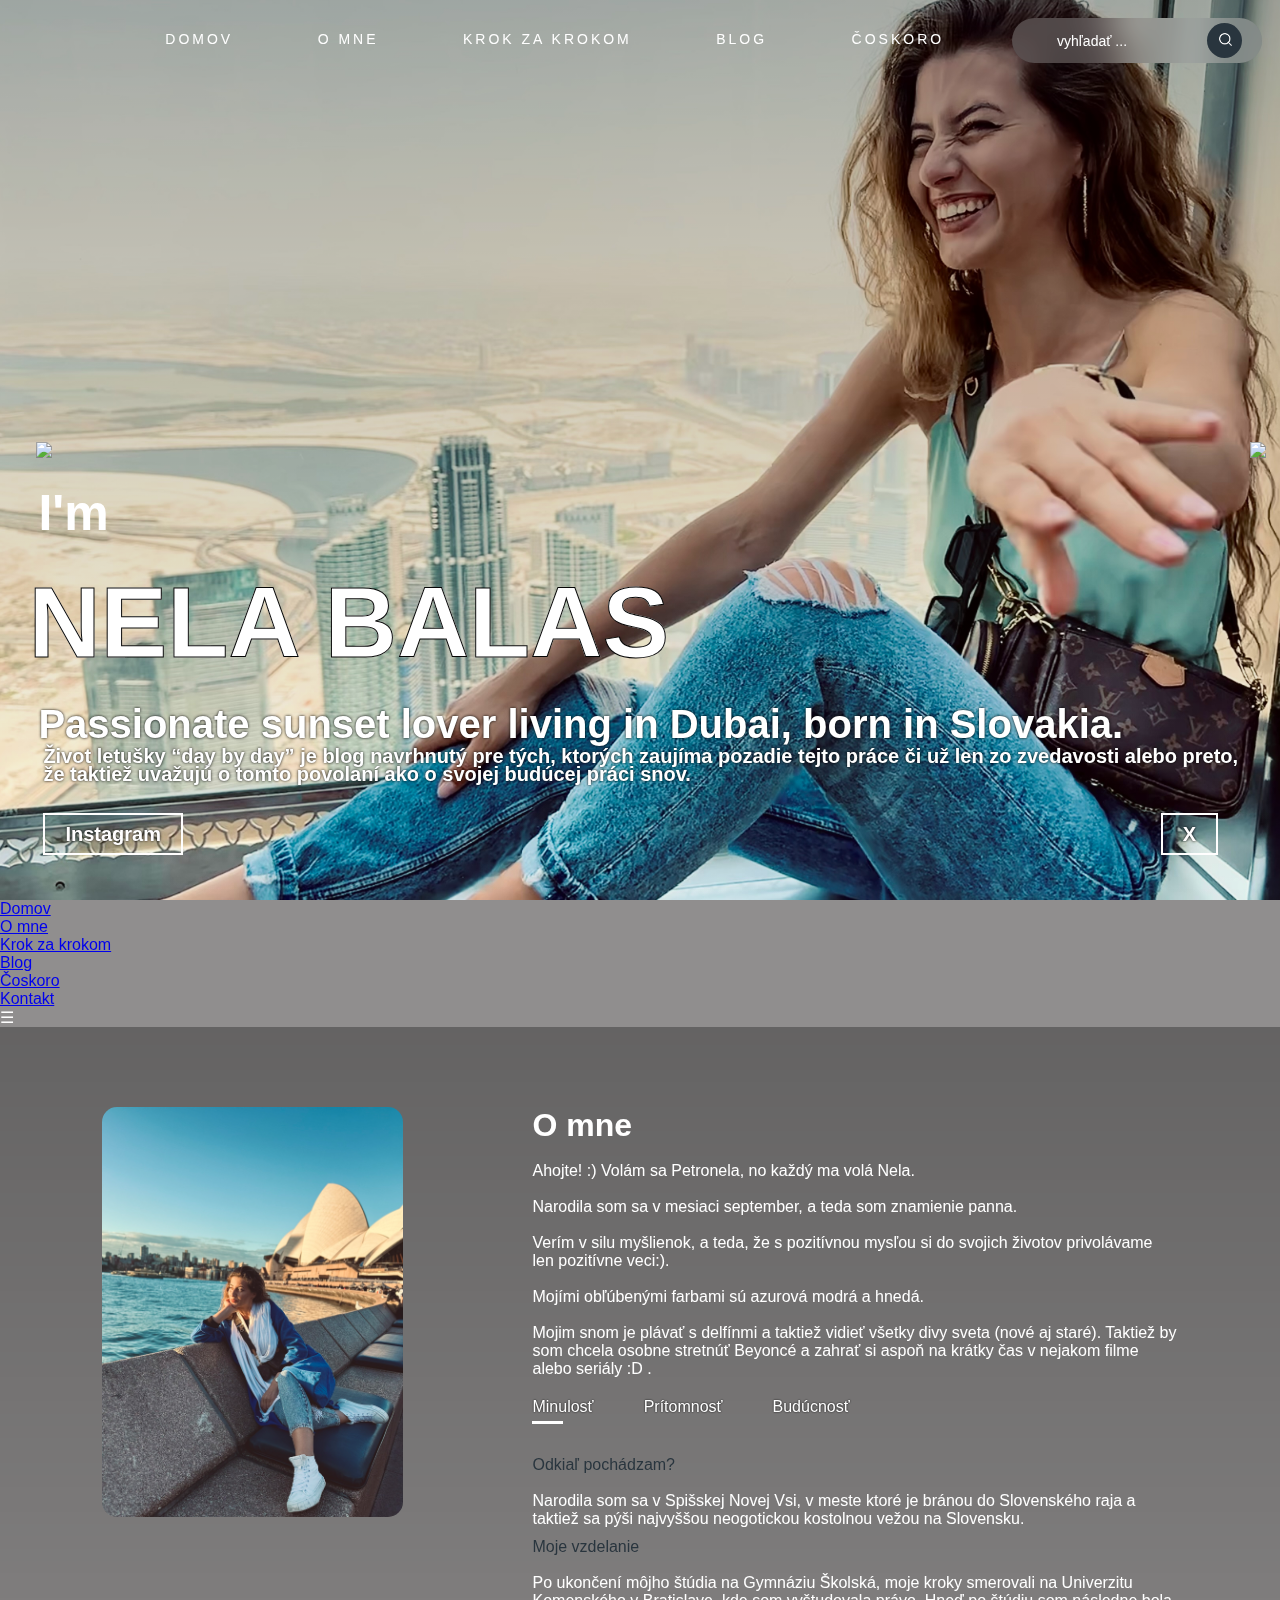
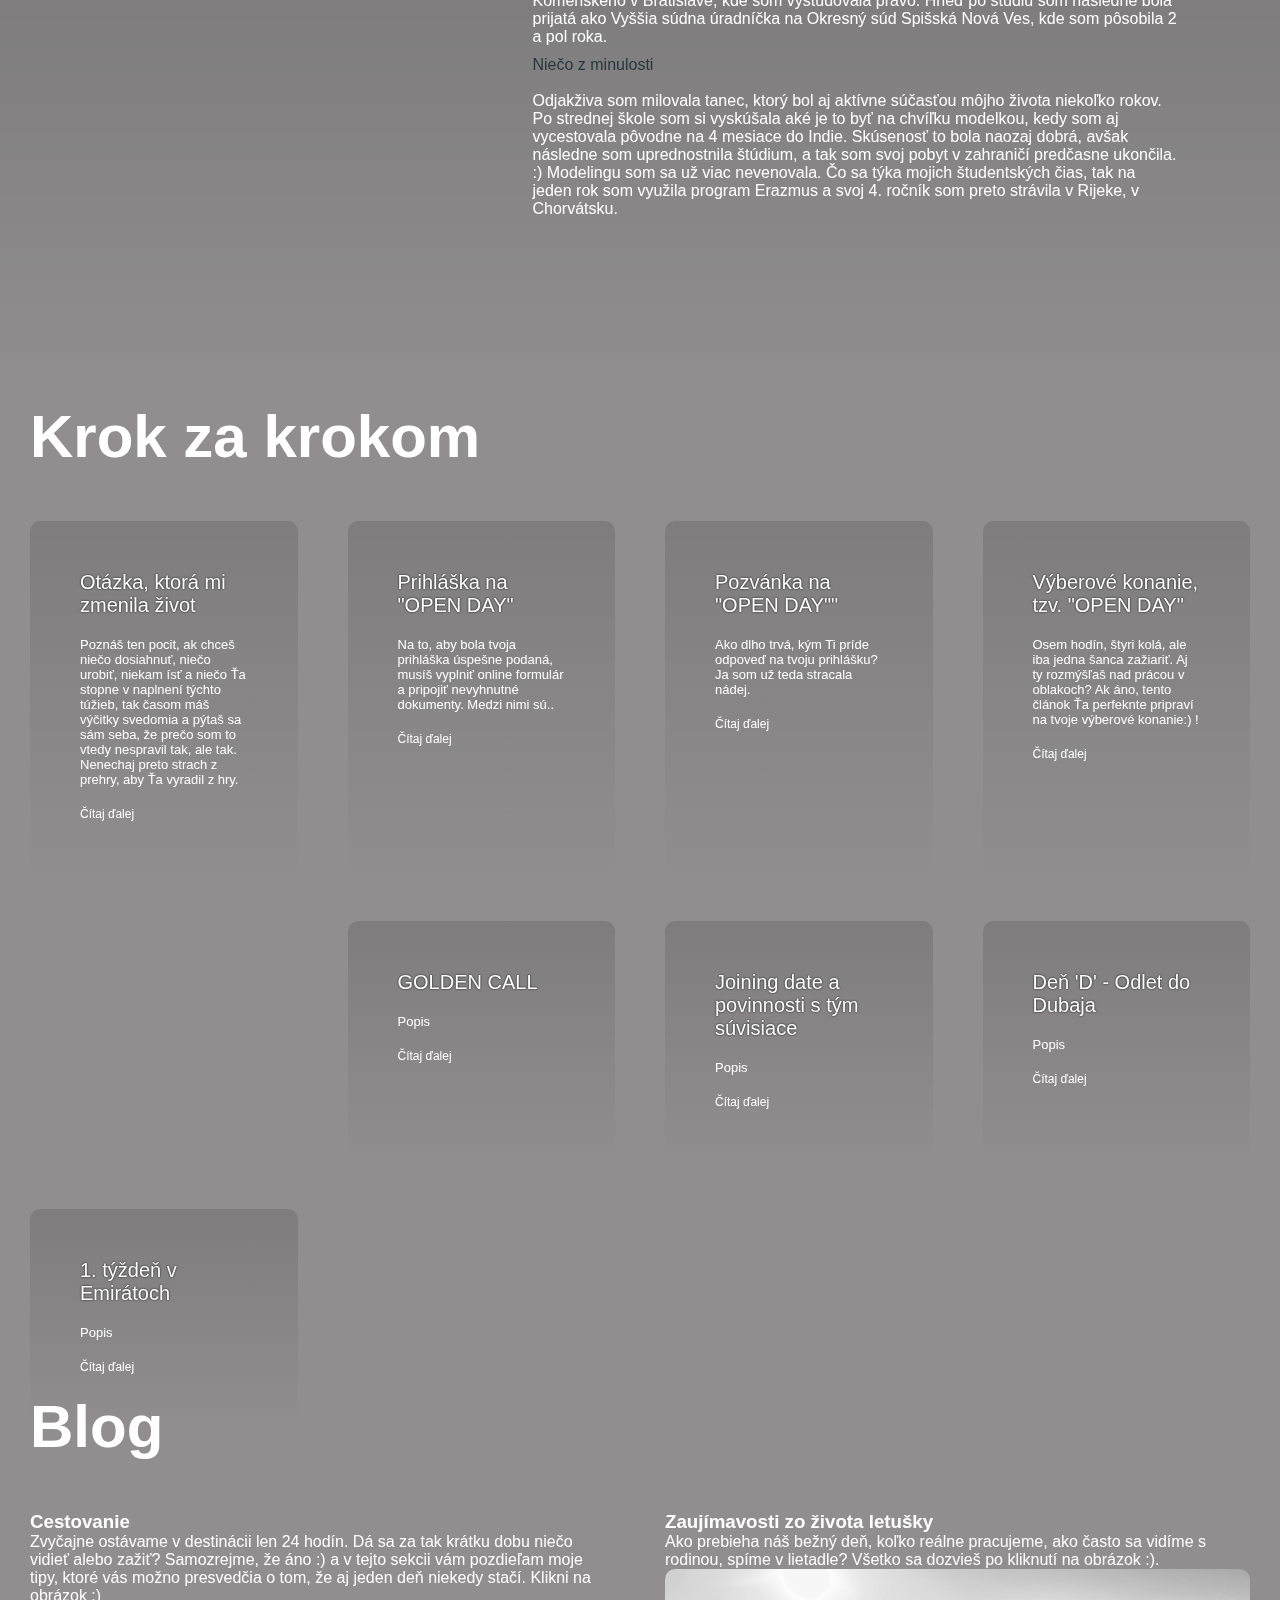
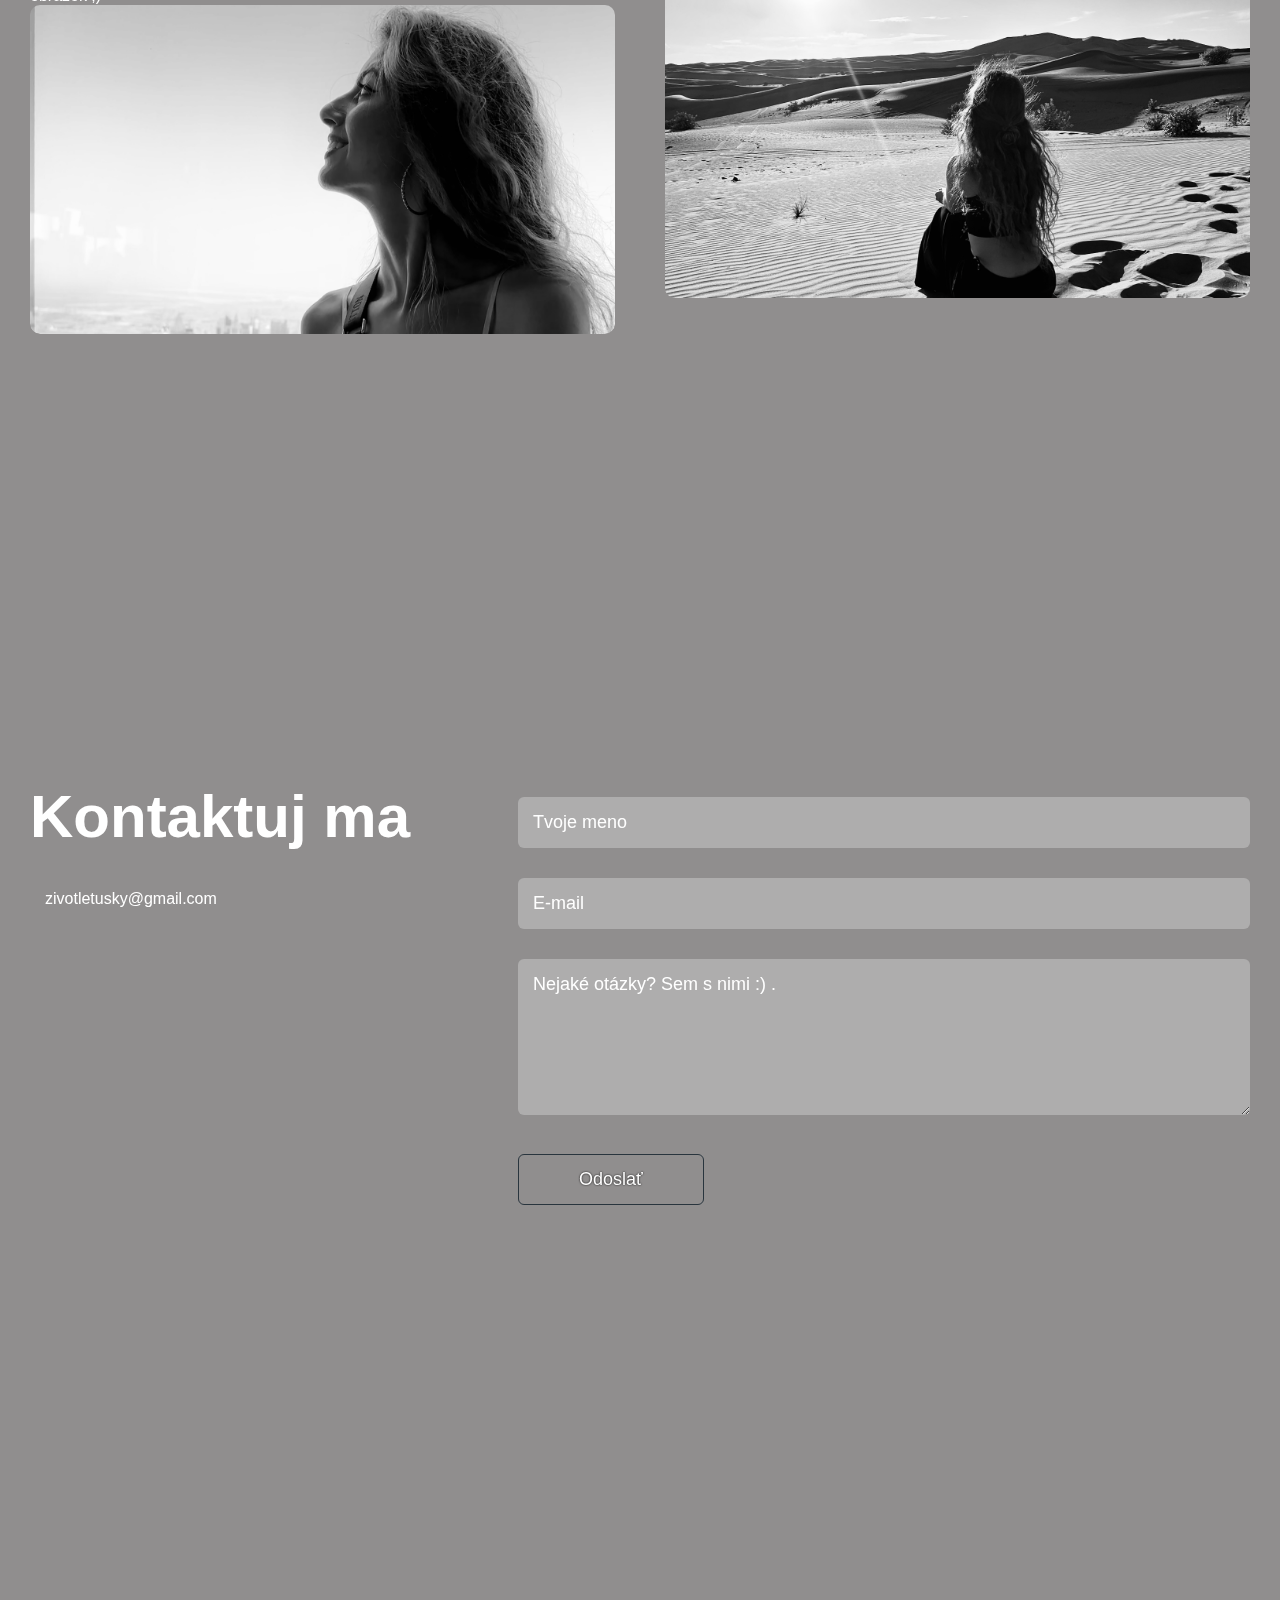
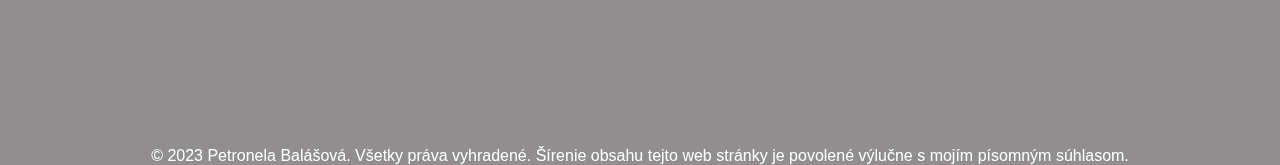
==== commit d422fc36: "Update index.html" ====
--- a/index.html
+++ b/index.html
@@ -3,9 +3,10 @@
 <head>
     <meta charset="UTF-8">
     <meta http-equiv="X-UA-Compatible" content="IE=edge">
-    <meta name="viewport" content="width=device-width, initial-scale=1.0">
+    <meta name="viewport" content="width=device-width, initial-scale=1, maximum-scale=1, user-scalable=0">
     <title>Život letušky "Day By Day"</title>
     <link rel="stylesheet" href="style.css">
+    <script src="zivotletusky.js"></script>
 </head>
 <body>
 <div id="header">
@@ -32,15 +33,41 @@
             
             <div class="row">
                 <a href="https://www.instagram.com/nela_balas/?__coig_restricted=1">Instagram</a>
-                <a href="https://twitter.com/Balas_Nela">Twitter</a>
+                <a href="https://twitter.com/Balas_Nela">X</a>
             </div>     
         </div>
-        <form action="https://www.zivotletusky.net" method="get" class="search-bar">
-            <input type="text" placeholder="vyhľadať ..." name="q">
-            <button type="vyhľadať"><img src="images/search.png"></button>
+        <form action="index.html" method="get" class="search-bar">
+            <input type="text" id="search-input" placeholder="vyhľadať ..." name="q">
+            <button id="search-button" onclick="performSearch()"><img src="images/search.png"></button>
         </form>
-  </div>
-</div>
+    </div>
+</div>
+<div class="mobile-menu" id="mobileMenu">
+    <div class="menu-items">
+    <ul>
+        <li class="nav-link"><a href="#header">Domov</a></li>
+        <li class="nav-link"><a href="#o_mne">O mne</a></li>
+        <li class="nav-link"><a href="#krok_za_krokom">Krok za krokom</a></li>
+        <li class="nav-link"><a href="#blog">Blog</a></li>
+        <li class="nav-link"><a href="#coskoro">Čoskoro</a></li>
+        <li class="nav-link"><a href="#kontakt">Kontakt</a></li>
+    </ul>
+</div>
+</div>
+<div class="hamburger-icon">&#9776;</div>
+<script>
+    document.addEventListener("DOMContentLoaded", function () {
+      const mobileMenu = document.getElementById("mobileMenu");
+      const menuLinks = mobileMenu.querySelectorAll("a");
+        menuLinks.forEach(function (link) {
+        link.addEventListener("click", function () {
+        mobileMenu.style.display = "none"; 
+        });
+      });
+    });
+  </script>
+  
+
     <!-----------Omne------------>
     <div id="o_mne">
         <div id="o_mne" class="container2">
@@ -136,28 +163,29 @@
         <h1 class="sub-title">Blog</h1>
         <div class="work-list">
             <div class="work">
+                <h3>Cestovanie</h3>
+                <p>Zvyčajne ostávame v destinácii len 24 hodín. Dá sa za tak krátku dobu niečo vidieť alebo zažiť? Samozrejme, že áno :) a v tejto sekcii vám pozdieľam moje tipy, ktoré vás možno presvedčia o tom, že aj jeden deň niekedy stačí. Klikni na obrázok ;)</p>
                 <img src="images/background web version 2.jpg">
                 <div class="layer">
-                    <h3>Cestovanie</h3>
-                    <p>Niečo o cestovaní</p>
+                    <h3>Prejsť na sekciu o cestovaní</h3>
                     <a href="#"><i class="fa-light fa-arrow-up-right-from-square"></i></a>
                 </div>
             </div>
             <div class="work">
+                <h3>Zaujímavosti zo života letušky</h3>
+                <p>Ako prebieha náš bežný deň, koľko reálne pracujeme, ako často sa vidíme s rodinou, spíme v lietadle? Všetko sa dozvieš po kliknutí na obrázok :).</p>
                 <img src="images/zaujimavosti.jpg">
                 <div class="layer">
-                    <h3>Zaujímavosti</h3>
-                    <p>Niečo o cestovaní</p>
+                    <h3>Prejsť na sekciu o zaujímavostiach zo života letušky</h3>
                     <a href="#"><i class="fa-light fa-arrow-up-right-from-square"></i></a>
                 </div>
             </div>
         </div>
-        <a href="#" class="btn">Vidieť viac</a>
-    </div>
+     </div>
 </div>
     <!-----------contact------------>
 <div id="kontakt">
-    <div class="container4">
+    <div class="container3">
         <div class="row">
             <div class="contact-left">
                 <h1 class="sub-title">Kontaktuj ma</h1>
--- a/style.css
+++ b/style.css
@@ -429,6 +429,16 @@
     background: #29353e;
 }
 /*--------contact-------------*/
+.container4{
+    width: 100%;
+    height: 95vh;
+    background-image: linear-gradient(rgba(0,0,0,0.3),transparent),url(images/web\ stranka\ farebna.jpg);
+    background-size:cover;
+    background-position: top;
+    padding: 30px;
+    position: relative;
+    background-attachment: fixed;
+}
 .contact-left{
     flex-basis: 35%;
 }
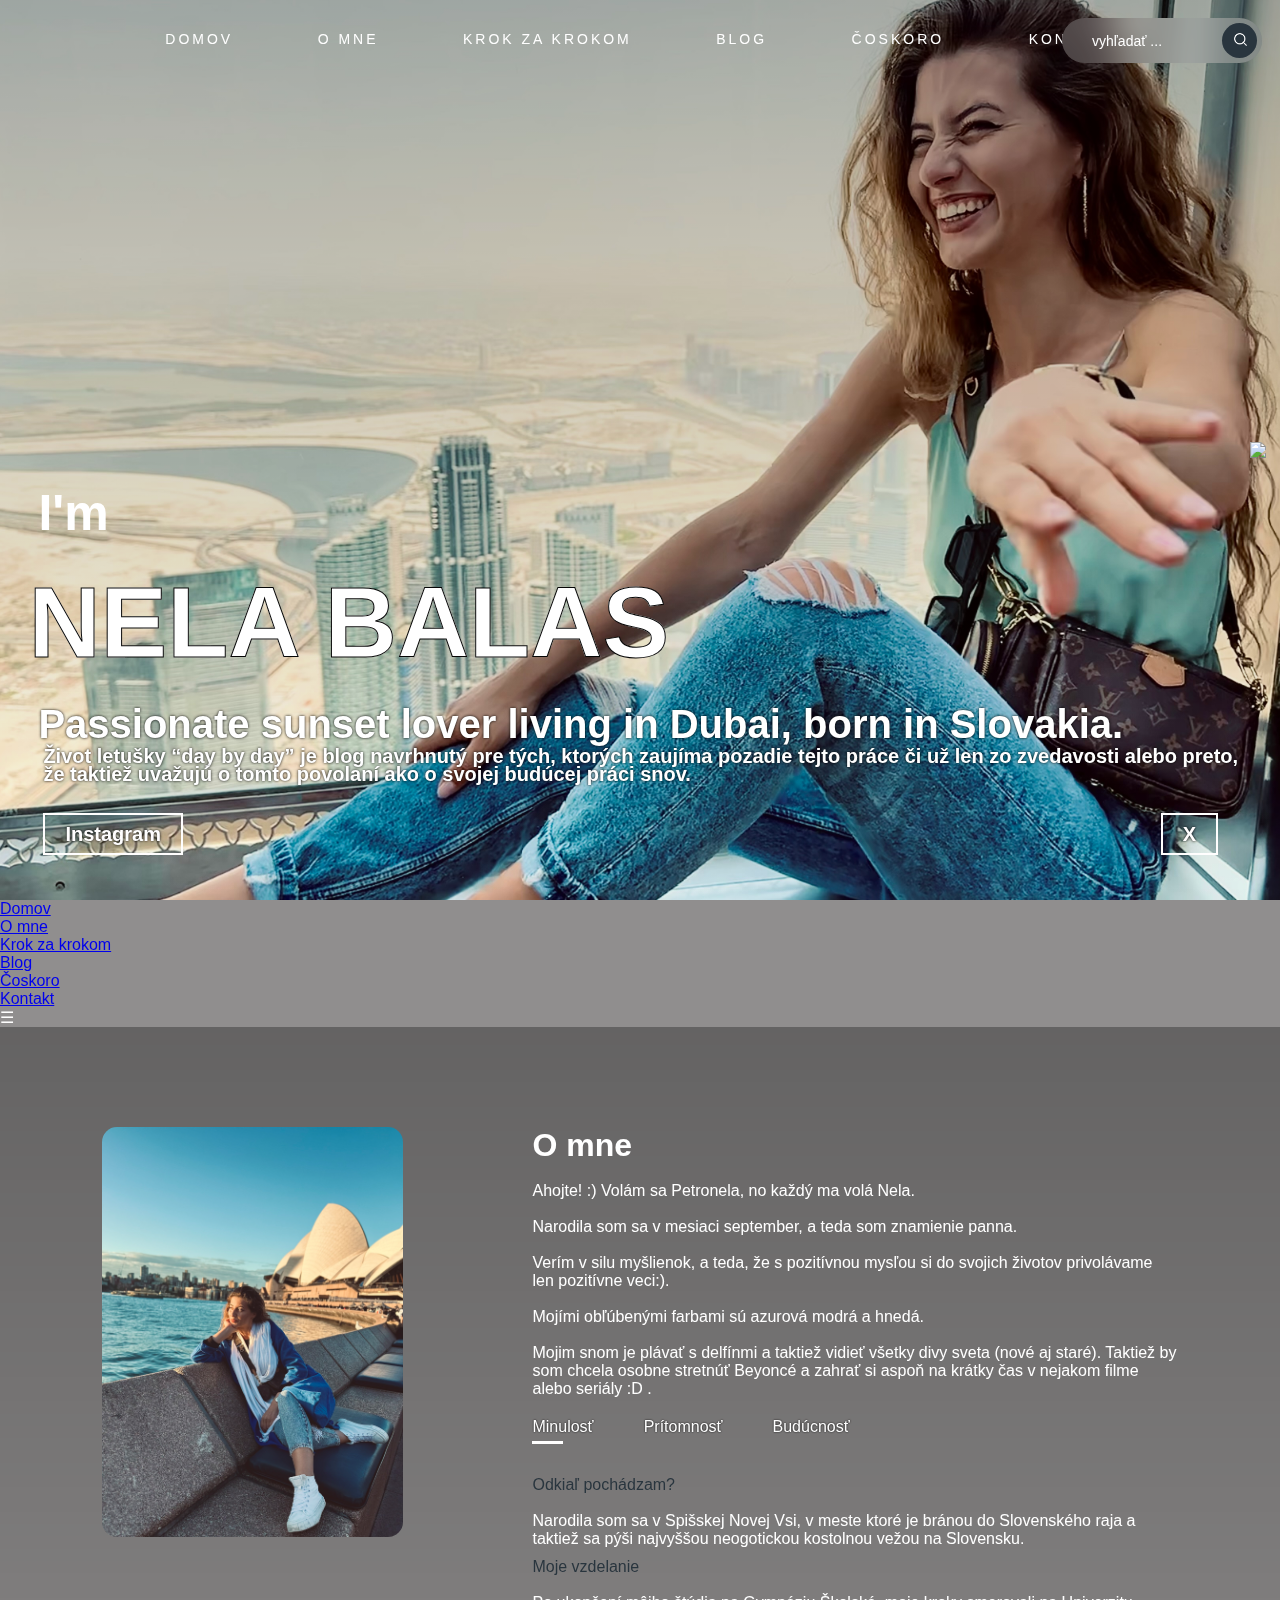
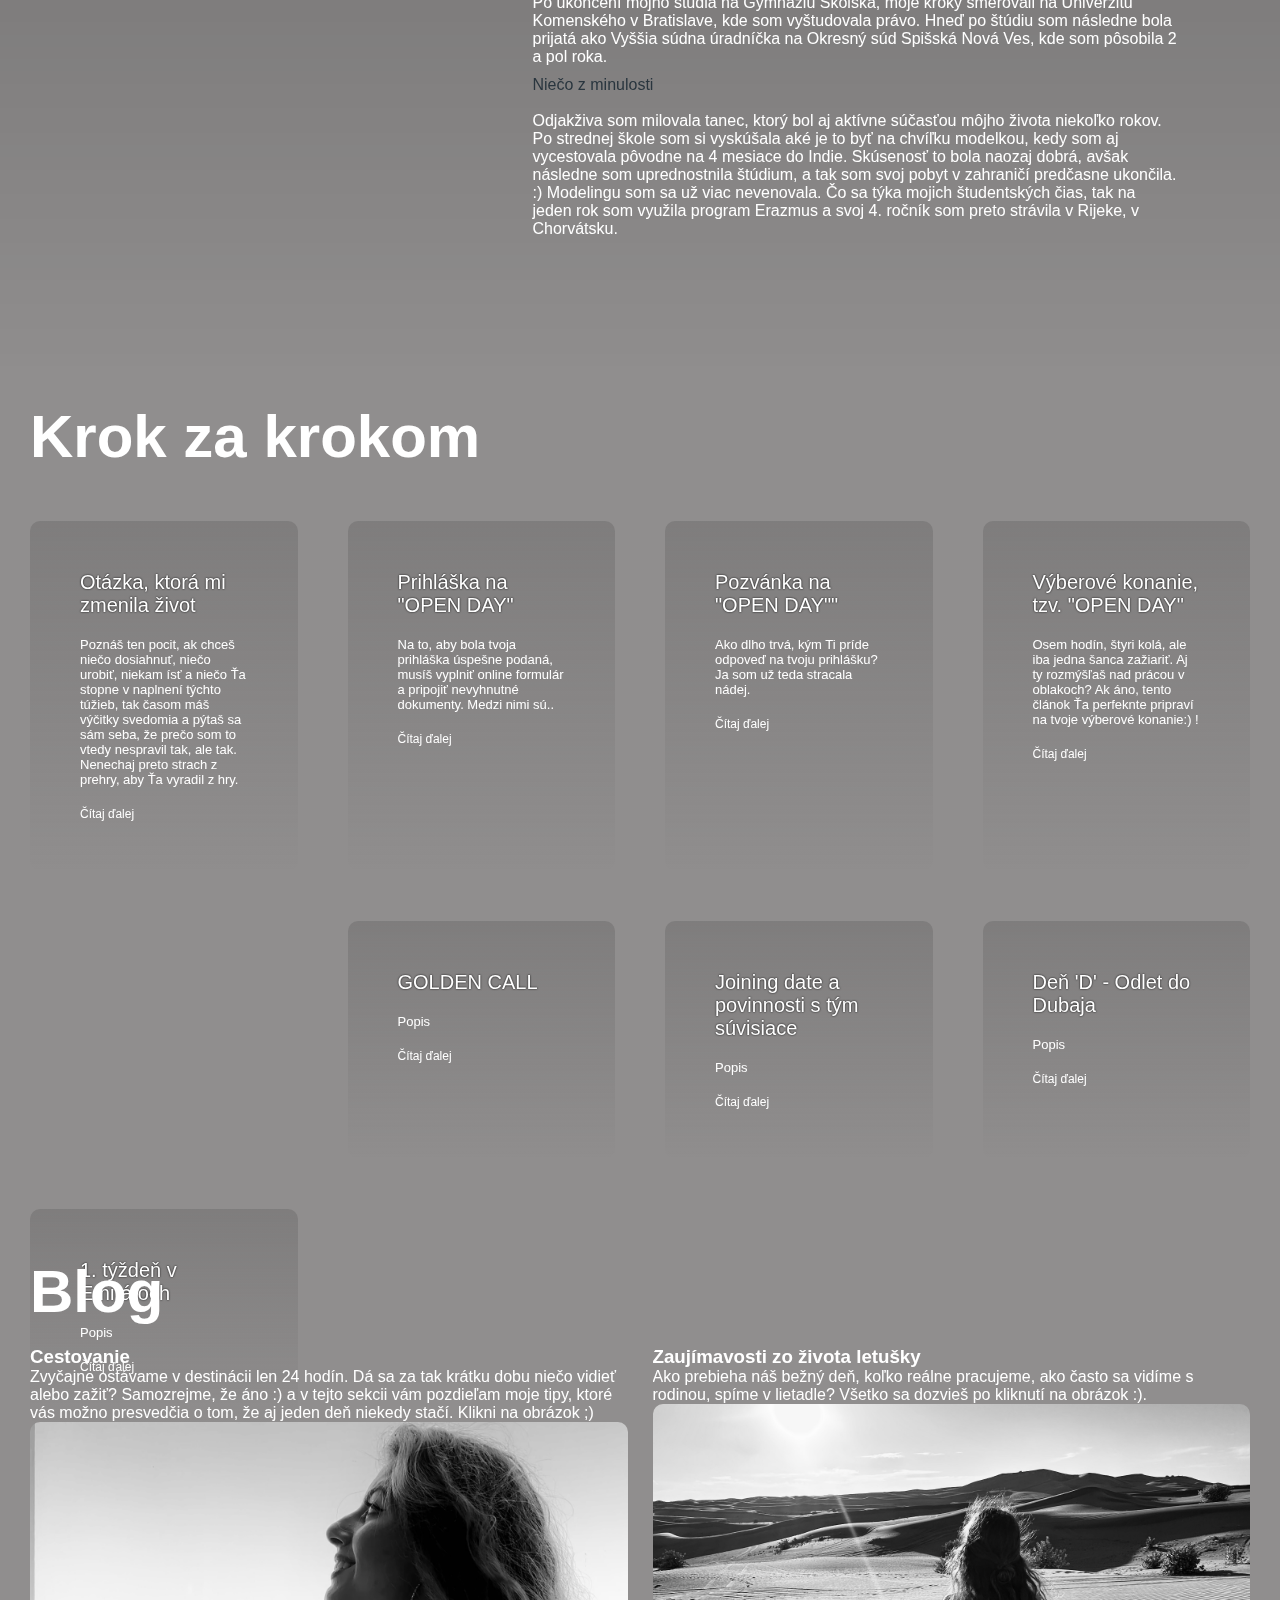
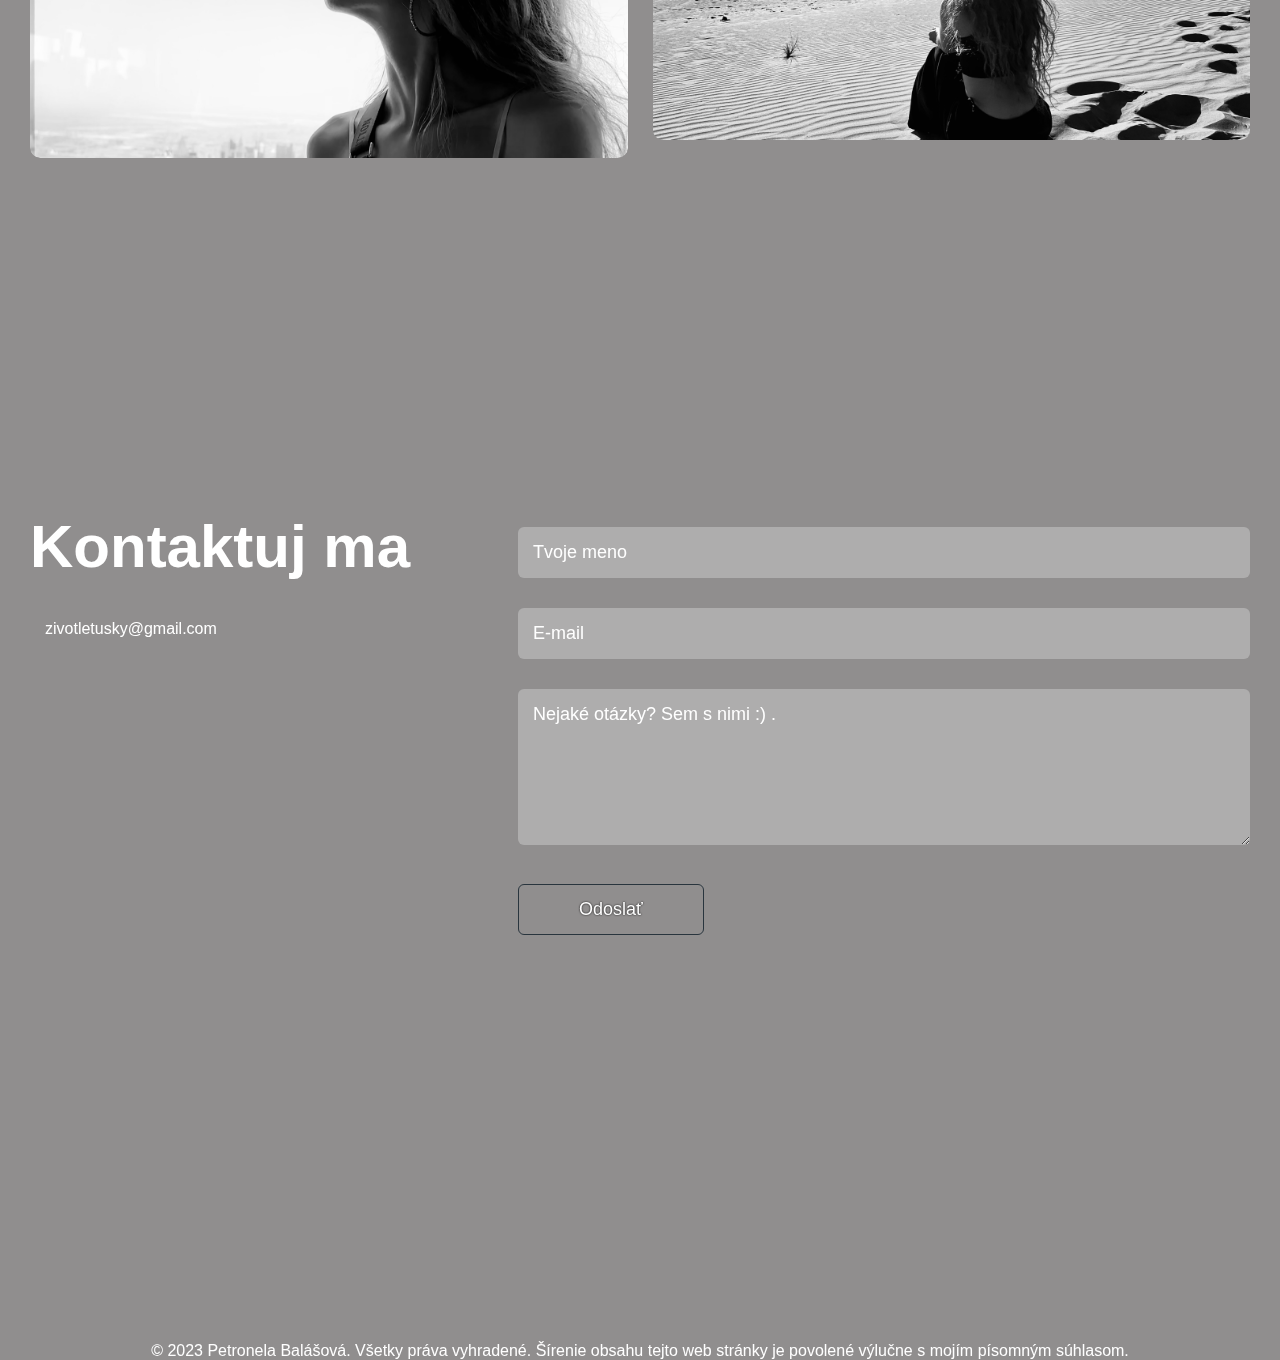
==== commit 34ad4f10: "Update index.html" ====
--- a/index.html
+++ b/index.html
@@ -12,10 +12,9 @@
 <div id="header">
     <div class="container">
         <nav>
-            <img src="images/logo.png" class="logo">
             <ul>
                 <div class="header-menu">
-                <li class="nav-link"><a href="#domov">Domov</a></li>
+                <li class="nav-link"><a href="#header">Domov</a></li>
                 <li class="nav-link"><a href="#o_mne">O mne</a></li>
                 <li class="nav-link"><a href="#krok_za_krokom">Krok za krokom</a></li>
                 <li class="nav-link"><a href="#blog">Blog</a></li>
--- a/style.css
+++ b/style.css
@@ -10,7 +10,7 @@
 body{
     background: #908e8e;
     color: #fff;
-    height: 485vh;
+    height: 300vh;
 }
 #header{
     width: 100%;
@@ -54,14 +54,14 @@
     justify-content: right;
 }
 .search-bar{
-    width: 90%;
+    width: 200px;
     height: 5%;
     max-width: 250px;
     background: rgba(247, 242, 242, 0.2);
     display: inline-flex;
     align-items: center;
     border-radius: 30px;
-    padding:10px 20px;
+    padding:5px;
     position: fixed;
     top: 0;
     margin: 18px;
@@ -89,6 +89,7 @@
     width: 35px;
     height: 35px;
     background: #29353e;
+    padding: 0;
     
     cursor: pointer;
 }
@@ -229,7 +230,7 @@
     background-image: linear-gradient(rgba(0,0,0,0.3),transparent),url(images/pozadie.jpg);
     background-size:cover;
     background-position: center;
-    padding: 80px 8%;
+    padding: 100px 8%;
     position: relative;
 }
 #o_mne{
@@ -302,7 +303,7 @@
 
 .container3{
     width: 100%;
-    height: 110vh;
+    height: 95vh;
     background-image: linear-gradient(rgba(0,0,0,0.3),transparent),url(images/web\ stranka\ farebna.jpg);
     background-size:cover;
     background-position: top;
@@ -358,8 +359,8 @@
 .work-list{
     display: grid;
     grid-template-columns: repeat(auto-fit, minmax(250px, 1fr));
-    grid-gap: 50px;
-    margin-top: 50px;
+    grid-gap: 25px;
+    margin-top: 20px;
 }
 .work{
     border-radius: 10px;
@@ -429,16 +430,6 @@
     background: #29353e;
 }
 /*--------contact-------------*/
-.container4{
-    width: 100%;
-    height: 95vh;
-    background-image: linear-gradient(rgba(0,0,0,0.3),transparent),url(images/web\ stranka\ farebna.jpg);
-    background-size:cover;
-    background-position: top;
-    padding: 30px;
-    position: relative;
-    background-attachment: fixed;
-}
 .contact-left{
     flex-basis: 35%;
 }
@@ -453,21 +444,7 @@
     margin-right: 15px;
     font-size: 25px;
 }
-.social-icons{
-    margin-top: 30px;
-}
-.social-icons a{
-    text-decoration: none;
-    font-size: 30px;
-    margin-right: 15px;
-    color: rgb(255, 255, 255);
-    display: inline-block;
-    transition: transform 0.5s;
-}
-.social-icons a:hover{
-    color: #fff;
-    transform: translateY(-5px);
-}
+
 .btn.btn2{
     display: inline-block;
     background: #908e8e;
@@ -504,9 +481,243 @@
 }
 
 /*--------css for small screens-------------*/
-@media only screen and (max-with: 600px){
-    #header{
-        background-image: url(images/background1.jpg);
-    }
-
-}
+
+/* Responsive styles for smaller screens (e.g., tablets and mobiles) */
+@media screen and (max-width: 768px) {
+
+    .container {
+        padding: 8px;
+        width: 100%;
+        height: 100vh;
+        background-image: linear-gradient(rgba(0, 0, 0, 0.3),transparent),url(images/pozadie\ uvod\ farebne\ mobil.jpg);
+        background-size:cover;
+        background-position: center;
+        position: relative;
+        background-attachment: fixed;
+        display: flex;
+        align-items: center;
+        justify-content: right; /* Reduce padding for smaller screens */
+    }
+    .content-container {
+        overflow-x: hidden;
+    }
+    img{
+        max-width: 100%;
+        height: auto;
+    }
+    .nav-link {
+        padding: 5px; /* Adjust spacing for navigation links */
+    }
+    .search-bar {
+        width: 200px;
+        height: 5%;
+        max-width: 250px;
+        background: rgba(247, 242, 242, 0.2);
+        display: inline-flex;
+        align-items: center;
+        border-radius: 30px;
+        padding: 2px;
+        position: fixed;
+        top: -5px; /* Adjust the top position to your preference */
+        left: 2px; /* Set the left position to 18px or any value you prefer */
+        backdrop-filter: blur(20px) saturate(80%);
+    }    
+   
+/* Initially hide the mobile menu */
+.header-menu {
+    display: none;
+}
+.mobile-menu {
+    display: none;
+    background-color: #333;
+    position: fixed;
+    top: 50px;
+    left: 0;
+    width: 100%;
+    text-align: center;
+    z-index: 999;
+}
+
+.mobile-menu ul {
+    padding: 0;
+    list-style: none;
+}
+
+.mobile-menu li {
+    padding: 10px;
+}
+
+.mobile-menu a {
+    text-decoration: none;
+    color: #fff;
+}
+.menu-items {
+    max-width: 768px; 
+    margin: 0 auto;
+    padding: 10px;
+  }
+  
+  .menu-items ul {
+    list-style: none;
+    padding: 0;
+  }
+  
+  .menu-items li {
+    padding: 10px;
+  }
+
+/* Styles for the hamburger icon (displayed only on smaller screens) */
+.hamburger-icon {
+    display: block;
+    cursor: pointer;
+    color: #fff;
+    font-size: 24px;
+    position: fixed;
+    top: 10px;
+    right: 10px;
+    z-index: 1000;
+    background: rgba(0, 0, 0, 0.4);
+    border-bottom: 35%;
+    padding: 10px;
+}
+
+    .cart-icon {
+        display: none; /* Hide the cart icon on smaller screens if necessary */
+    }
+    
+    .header-text{
+        margin-top: 10%;
+        font-size: 20px;
+        color: #fff;
+        position:absolute;
+        bottom: 2%;
+        left: 3%;
+        font-family: sans-serif;
+    }
+    .header-text p{
+        font-size: 40px;
+        font-weight: 600;
+        font-family: sans-serif;
+    }
+    .header-text h1{
+        font-size: 35px;
+        line-height: 60px;
+        margin-left: 0px;
+        color: white;
+        -webkit-text-stroke: 1px #060606;
+        background: url(images/background-image2.png);
+        -webkit-background-clip: text;
+        background-position: 0 0;
+        animation: back 50s linear infinite;
+        font-family: sans-serif; }
+
+    .header-text h3 {
+            font-size: 21px;
+    }
+
+    .header-text h5{
+            color: #ffffff;
+            font-size: 15px;
+            line-height: 18px;
+            margin-left: 2px;
+            text-shadow: 0 0 3px #020202;
+            font-family: sans-serif;
+    }
+    /* About Me Section */
+    .container2 {
+        padding: 50px 5%;
+        width: 100%;
+        height: auto;
+        background-image: linear-gradient(rgba(0, 0, 0, 0.3),transparent),url(images/pozadie.jpg);
+        background-size:cover;
+        background-position: center;
+        position: relative;
+        background-attachment: fixed;
+        display: block;
+        align-items: center;
+        justify-content: right; /* Reduce padding for smaller screens */
+    }
+    .content-container {
+        overflow-x: hidden;
+    }
+    
+    .o_mne-col-1 img {
+        width: 80%; /* Make sure the image is responsive */
+        height: auto;
+        object-fit: cover;
+    }
+    .o_mne-col-1 {
+        background-size:auto; 
+        background-position:center; 
+    }
+
+    .row{
+        display:list-item;
+        justify-content: space-between;
+        flex-wrap:wrap;
+    }
+   
+ 
+    /* Tab Titles */
+    .tab-titles {
+        display: flex;
+        flex-direction:row; /* Stack tab titles vertically on smaller screens */
+    }
+
+    /* Tab Contents */
+    .tab-contents {
+        display: none;
+    }
+    .tab-contents.active-tab {
+        display: block; /* Show the active tab content */
+    }
+
+    /* Krok za krokom Section */
+    .container3 {
+        padding: 10px; /* Adjust padding for the section */
+    }
+    .container3 {
+        padding: 10px;
+        width: 100%;
+        height: auto;
+        background-size:cover;
+        background-position: center;
+        position: relative;
+        background-attachment: fixed;
+        display: block;
+        align-items: center;
+        justify-content: right; /* Reduce padding for smaller screens */
+}
+
+    /* Blog Section */
+    .work-list {
+        display: grid;
+        grid-template-columns: 1fr; 
+        height: 85vh;
+    }
+    .work {
+        width: 100%;
+     
+    }
+
+    /* Contact Section */
+
+    .contact-left p{
+        margin-top: 45px;
+    }
+    form input, form textarea{
+        margin: 20px 0;
+
+    }
+    .container4 {
+        padding: 10px; /* Adjust padding for the section */
+    }
+    .contact-left {
+        width: 100%; /* Make the contact left section occupy the full width */
+    }
+    .contact-right {
+        width: 100%; /* Make the contact right section occupy the full width */
+
+        /* Adjust input and textarea styles for mobile readability */
+    }
+
